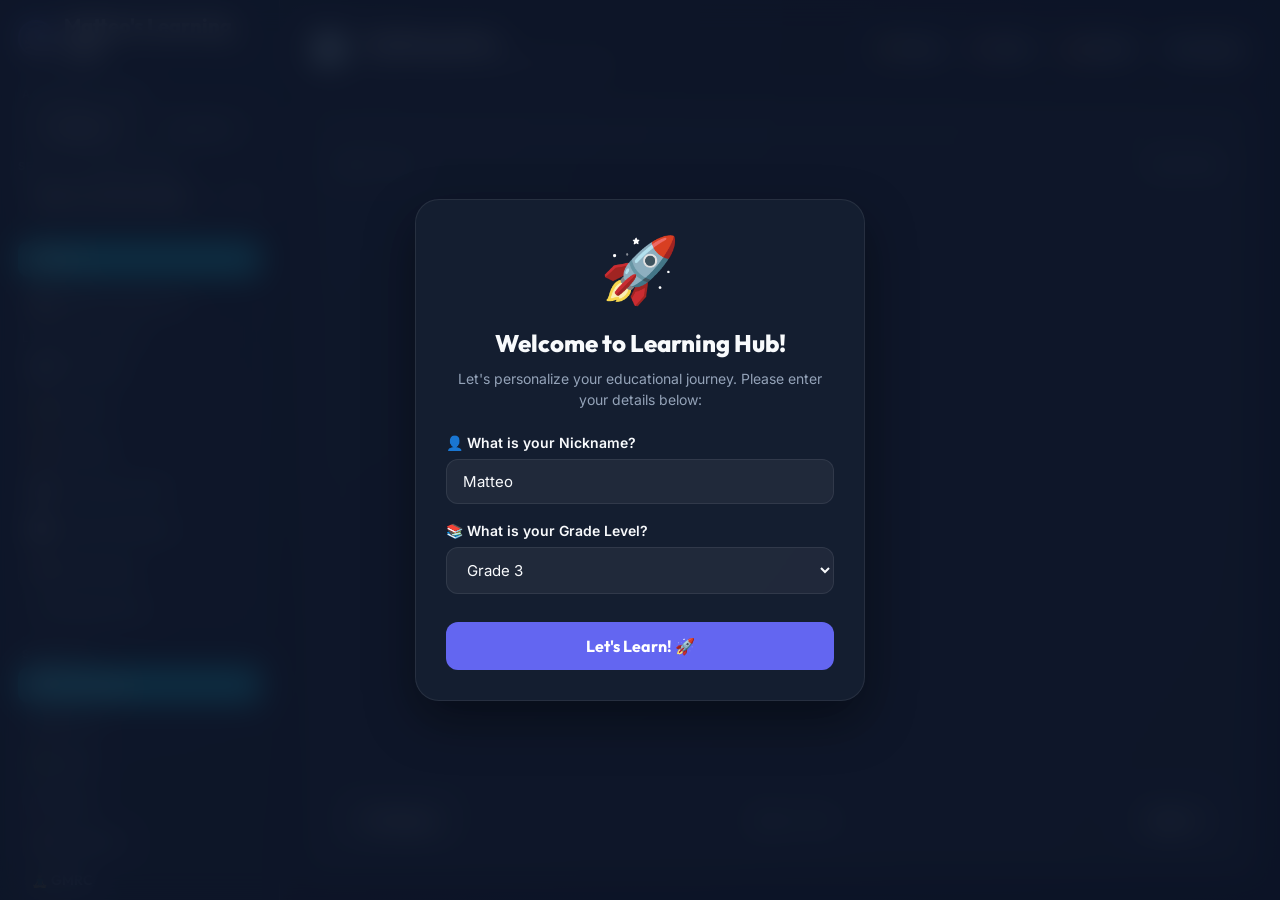
==== index.html @ f7c37e7d "Optimize database loader, clean workspace, implement CI/CD, and compile APK" ====
<!DOCTYPE html>
<html lang="fil">
<head>
  <meta charset="UTF-8">
  <meta name="viewport" content="width=device-width, initial-scale=1.0, maximum-scale=1.0, user-scalable=no">
  <meta name="theme-color" id="theme-meta" content="#0f172a">
  <title>Matteo's Learning Hub</title>
  
  <link rel="preconnect" href="https://fonts.googleapis.com">
  <link rel="preconnect" href="https://fonts.gstatic.com" crossorigin>
  <link href="https://fonts.googleapis.com/css2?family=Inter:wght@300;400;500;600;700&family=Outfit:wght@400;500;600;700;800&display=swap" rel="stylesheet">
  
  <link rel="stylesheet" href="index.css">
</head>
<body>

  <!-- Fullscreen Confetti Canvas -->
  <canvas id="confetti-canvas"></canvas>

  <!-- Sidebar Navigation Panel -->
  <nav class="sidebar" id="sidebar-nav">
    <div class="brand-title" id="brand-title" style="display: flex; align-items: center; gap: 10px; margin-bottom: 15px; cursor: pointer;" onclick="setMode('home')">
      <img id="brand-profile-pic" src="icon.png" style="width: 36px; height: 36px; border-radius: 50%; object-fit: cover; flex-shrink: 0; border: 2px solid var(--accent);">
      <span id="brand-title-text">Matteo's Learning Hub</span>
    </div>
    
    <!-- Academic Level Selector -->
    <div class="level-selector-wrapper">
      <div class="nav-section-title">Academic Level</div>
      <div class="level-selector">
        <button class="level-btn active" id="level-core" onclick="setLevel('core')">Grade 3</button>
        <button class="level-btn" id="level-advanced" onclick="setLevel('advanced')">Advanced</button>
      </div>
    </div>
    
    <!-- Week Selector Dropdown -->
    <div class="week-selector-wrapper">
      <label for="week-select">Select Academic Week:</label>
      <select id="week-select" onchange="changeWeek(this.value)">
        <!-- Generate 40 weeks dynamically in JS. Active weeks will be selectable, others shown as locked. -->
      </select>
    </div>

    <!-- Home Button -->
    <div class="home-btn-wrapper" style="margin: 14px 0 0 0;">
      <button class="mode-tab-btn active" id="tab-home" onclick="setMode('home')">🏠 Home</button>
    </div>

    <!-- Competencies Requirements Button -->
    <div class="competencies-btn-wrapper" style="margin: 8px 0 0 0;">
      <button class="mode-tab-btn" id="tab-competencies" onclick="setMode('competencies')">📋 DepEd Competencies</button>
    </div>

    <!-- Active Mode Selector -->
    <div class="nav-section-title">Learning Modes</div>
    <div class="mode-tabs">
      <button class="mode-tab-btn" id="tab-study" onclick="setMode('study')">📖 Study Guide</button>
      <button class="mode-tab-btn" id="tab-quiz" onclick="setMode('quiz')">✍️ Take Quiz</button>
      <button class="mode-tab-btn" id="tab-challenge" onclick="setMode('challenge')">🔥 Challenge</button>
      <button class="mode-tab-btn" id="tab-performance" onclick="setMode('performance')">📋 Performance Task</button>
      <button class="mode-tab-btn" id="tab-worksheet" onclick="setMode('worksheet')">📝 Practice Worksheet</button>
      <button class="mode-tab-btn" id="tab-reading" onclick="setMode('reading')">📚 Daily Reading</button>
      <button class="mode-tab-btn" id="tab-games" onclick="setMode('games')">🎮 Gaming Center</button>
    </div>

    <div class="nav-section-title">Subjects</div>
    <div class="subject-buttons-list">
      <button class="nav-btn active" id="btn-math" onclick="setSubject('math')">🔢 Mathematics</button>
      <button class="nav-btn" id="btn-science" onclick="setSubject('science')">🔬 Science</button>
      <button class="nav-btn" id="btn-english" onclick="setSubject('english')">🙋‍♂️ English</button>
      <button class="nav-btn" id="btn-filipino" onclick="setSubject('filipino')">🇵🇭 Filipino</button>
      <button class="nav-btn" id="btn-makabansa" onclick="setSubject('makabansa')">🏘️ Makabansa</button>
      <button class="nav-btn" id="btn-gmrc" onclick="setSubject('gmrc')">🧘‍♂️ GMRC</button>
    </div>

    <!-- Reports & Diagnostics -->
    <div class="nav-section-title">Reports</div>
    <div class="reports-buttons-list" style="margin-bottom: 20px; display: flex; flex-direction: column; gap: 4px;">
      <button class="nav-btn" id="btn-dashboard" onclick="showProgressDashboard()">📊 Progress Dashboard</button>
      <button class="nav-btn" id="btn-parents-dashboard" onclick="tryOpenParentDashboard()">👨‍👩‍👦 Parent's Dashboard</button>
    </div>
  </nav>

  <!-- Sidebar Backdrop Overlay -->
  <div class="sidebar-overlay" id="sidebar-overlay" onclick="closeSidebar()"></div>

  <!-- Main Viewport Pane -->
  <main class="content">
    
    <!-- Top toolbar header -->
    <header class="top-controls">
      <div class="subject-header">
        <button class="menu-toggle-btn" id="menu-toggle" onclick="toggleSidebar()" aria-label="Toggle Menu">☰</button>
        <div class="subject-icon" id="header-icon">🔢</div>
        <div class="subject-title-wrapper">
          <h1 id="header-title">Mathematics</h1>
          <p id="header-subtitle">Week 1: Numbers up to 1,000 & Place Value</p>
        </div>
      </div>
      
      <div class="action-toggles">
        <button class="header-action-btn" id="header-trans-btn" onclick="toggleTranslationHeader()" style="display: none;" aria-label="Toggle Translation">🗣️ Translation</button>
        <button class="header-action-btn" id="header-theme-btn" onclick="toggleTheme()" aria-label="Toggle Theme">🌙 Theme</button>
        <button class="header-action-btn" id="header-music-btn" onclick="toggleMusicHeader()" aria-label="Toggle Music">🔊 Music</button>
        <button class="header-action-btn" id="header-update-btn" onclick="checkWeeklyUpdates()" aria-label="Update Weekly Topics">📥 Update</button>
        <button class="settings-toggle-btn" id="settings-btn" onclick="openSettings()" aria-label="Open Settings">⚙️ Settings</button>
      </div>
    </header>
    
    <!-- Dynamic Component Views Container -->
    <div class="viewer-card" id="viewer-card">
      
      <!-- Progress Bar (Used by both Study and Quiz) -->
      <div class="progress-container">
        <div class="progress-bar" id="progress-bar"></div>
      </div>
      
      <!-- Slide Metainfo (e.g. Slide 1 of 25) -->
      <div class="view-meta" id="view-meta">
        <span id="slide-num-label">Slide 1 of 25</span>
        <span id="slide-mode-label">Study Mode</span>
      </div>

      <!-- Injected view content -->
      <div class="viewport-body" id="viewport-body">
        <!-- Dynamic content is rendered here -->
      </div>
      
      <!-- Slide controls footer (Study Mode only) -->
      <div class="viewport-footer" id="viewport-footer">
        <button class="slide-btn" id="prev-btn" onclick="prevSlide()">← Previous</button>
        <span class="slide-indicator" id="slide-indicator">Slide 1 of 25</span>
        <button class="slide-btn" id="next-btn" onclick="nextSlide()">Next →</button>
      </div>
      
    </div>
  </main>

  <!-- Settings Drawer Panel -->
  <div class="settings-overlay" id="settings-overlay" onclick="closeSettings()"></div>
  <aside class="settings-drawer" id="settings-drawer">
    <div class="settings-header">
      <h2>⚙️ Settings</h2>
      <button class="settings-close-btn" onclick="closeSettings()">&times;</button>
    </div>
    <div class="settings-body">
      <!-- Learner Profile Section -->
      <div class="settings-section">
        <h3 style="display: flex; align-items: center; gap: 8px;">
          <img id="settings-profile-pic" src="icon.png" style="width: 24px; height: 24px; border-radius: 50%; object-fit: cover; border: 1.5px solid var(--accent); flex-shrink: 0;">
          Learner Profile
        </h3>
        <div class="settings-row">
          <label for="settings-nickname">Nickname:</label>
          <input type="text" id="settings-nickname" placeholder="Enter nickname" onchange="updateProfileName(this.value)">
        </div>
        <div class="settings-row">
          <label for="settings-grade">Grade Level:</label>
          <select id="settings-grade" onchange="updateProfileGrade(this.value)">
            <option value="g1">Grade 1</option>
            <option value="g2">Grade 2</option>
            <option value="g3">Grade 3</option>
          </select>
        </div>
        <div class="settings-row" style="flex-direction: column; align-items: stretch; gap: 8px; margin-top: 10px; border-top: 1px dashed var(--border-card); padding-top: 10px;">
          <span style="font-weight: 500;">👤 Learner Avatar (Optional):</span>
          <div style="display: flex; gap: 8px;">
            <label class="upload-btn-label" for="profile-pic-upload" style="flex: 1; margin: 0; padding: 10px 14px; text-align: center; font-size: 13px; font-weight: 600;">
              📸 Choose Image
            </label>
            <button class="settings-btn-primary" onclick="removeProfilePic()" style="width: auto; padding: 10px 14px; margin-top: 0; white-space: nowrap; font-size: 13px; background: var(--incorrect);">
              Remove
            </button>
          </div>
          <input type="file" id="profile-pic-upload" accept="image/*" style="display: none;" onchange="handleProfilePicUpload(this.files)">
        </div>
      </div>

      <!-- Theme & Audio Section -->
      <div class="settings-section">
        <h3>🎨 Theme & Audio</h3>
        <div class="settings-row">
          <span>🌓 Light Mode:</span>
          <label class="toggle-container">
            <input type="checkbox" id="settings-theme-toggle" onchange="toggleTheme()">
            <div class="toggle-slider"></div>
          </label>
        </div>
        <div class="settings-row">
          <span>🎵 Background Music:</span>
          <label class="toggle-container">
            <input type="checkbox" id="settings-music-toggle" onchange="toggleMusic(this.checked)">
            <div class="toggle-slider"></div>
          </label>
        </div>
        <div class="settings-row">
          <span>🔊 Sound Effects (SFX):</span>
          <label class="toggle-container">
            <input type="checkbox" id="settings-sfx-toggle" onchange="toggleSFXSettings(this.checked)">
            <div class="toggle-slider"></div>
          </label>
        </div>
        <div class="settings-row" style="flex-direction: column; align-items: stretch; gap: 8px; margin-top: 10px; border-top: 1px dashed var(--border-card); padding-top: 10px;">
          <span style="font-weight: 500;">🎵 Custom Background Music:</span>
          <div style="display: flex; gap: 8px;">
            <label class="upload-btn-label" for="music-upload" style="flex: 1; margin: 0;">
              📁 Choose Audio File
            </label>
            <button class="settings-btn-primary" onclick="resetDefaultMusic()" style="width: auto; padding: 10px 14px; margin-top: 0; white-space: nowrap; font-size: 13px;">
              Reset
            </button>
          </div>
          <input type="file" id="music-upload" accept="audio/*" style="display: none;" onchange="handleMusicUpload(this.files)">
          <div id="custom-music-status" style="font-size: 11px; color: var(--text-muted); text-align: center; margin-top: -4px;">
            Default background music active
          </div>
        </div>
      </div>

      <!-- Subject Tools Section -->
      <div class="settings-section" id="settings-subject-tools-section" style="display:none;">
        <h3>📖 Subject Tools</h3>
        <div class="settings-row" id="settings-trans-row" style="display:none;">
          <span>🇬🇧 Translation:</span>
          <label class="toggle-container">
            <input type="checkbox" id="settings-translation-toggle" onchange="toggleTranslation(this.checked)">
            <div class="toggle-slider"></div>
          </label>
        </div>
      </div>

      <!-- Accessibility Section -->
      <div class="settings-section">
        <h3>🔍 Accessibility</h3>
        <div class="settings-row" style="flex-direction: column; align-items: stretch; gap: 8px;">
          <div style="display: flex; justify-content: space-between; align-items: center;">
            <span>🔤 Global Font Size:</span>
            <span id="settings-font-scale-label" style="font-weight: bold; color: var(--accent);">100%</span>
          </div>
          <div style="display: flex; gap: 8px; align-items: center; width: 100%;">
            <button class="settings-btn-primary" onclick="adjustFontScale(-10)" style="flex: 1; margin: 0; padding: 10px; font-weight: bold; font-size: 16px;">A-</button>
            <button class="settings-btn-primary" onclick="resetFontScale()" style="flex: 1.5; margin: 0; padding: 10px; font-size: 13px;">Default (100%)</button>
            <button class="settings-btn-primary" onclick="adjustFontScale(10)" style="flex: 1; margin: 0; padding: 10px; font-weight: bold; font-size: 16px;">A+</button>
          </div>
        </div>
      </div>

      <!-- Weekly Schedule Section -->
      <div class="settings-section" id="settings-schedule-section">
        <h3>📅 Weekly Class Schedule</h3>
        <p style="font-size:12px; color:var(--text-muted); margin-bottom:12px;">
          Tick which subjects you have each day. Used to arrange your daily study recommendations.
        </p>
        <div id="schedule-grid-container"></div>
        <div style="display:flex; gap:8px; margin-top:12px;">
          <button class="settings-btn-primary" onclick="resetScheduleToDefault()" style="flex:1; margin-top:0;">
            🔄 Reset to Default
          </button>
        </div>
      </div>

      <!-- Parent Security Section -->
      <div class="settings-section">
        <h3>🔒 Parent Security for PIN for Parent's Dashboard</h3>
        <div class="settings-row" style="flex-direction: column; align-items: stretch; gap: 8px;">
          <label style="font-weight: 500;">Change Parent PIN:</label>
          <input type="password" id="settings-current-pin" placeholder="Current 4-digit PIN" maxlength="4" pattern="[0-9]*" inputmode="numeric"
            style="padding: 10px; border-radius: 8px; border: 1px solid var(--border-color); background: var(--bg-card); color: var(--text-main); font-size: 14px; text-align: center; font-weight: bold; letter-spacing: 5px; margin-bottom: 4px;">
          <div style="display: flex; gap: 8px;">
            <input type="password" id="settings-parent-pin" placeholder="New 4-digit PIN" maxlength="4" pattern="[0-9]*" inputmode="numeric"
              style="flex: 1; padding: 10px; border-radius: 8px; border: 1px solid var(--border-color); background: var(--bg-card); color: var(--text-main); font-size: 14px; text-align: center; font-weight: bold; letter-spacing: 5px;">
            <button class="settings-btn-primary" onclick="changeParentPIN()" style="width: auto; padding: 10px 14px; margin-top: 0; white-space: nowrap; font-size: 13px;">
              Save PIN
            </button>
          </div>
        </div>
      </div>

      <!-- Account Section -->
      <div class="settings-section">
        <h3>👤 Account</h3>
        <div class="settings-row" style="flex-direction: column; align-items: stretch; gap: 8px;">
          <div style="font-size: 14px; margin-bottom: 4px; display: flex; justify-content: space-between; align-items: center;">
            <span>Active Account:</span>
            <strong id="settings-active-account" style="color: var(--accent);">Guest Mode</strong>
          </div>
          <button class="settings-btn-danger" id="settings-logout-btn" onclick="logoutAccount()" style="margin-top: 4px; width: 100%; display: none;">
            🚪 Sign Out
          </button>
        </div>
      </div>

      <!-- Updates & Maintenance Section -->
      <div class="settings-section">
        <h3>🔄 Maintenance</h3>
        <button class="settings-btn-primary" id="update-topics-btn" onclick="checkWeeklyUpdates()">
          📥 Update Weekly Topics
        </button>
        <button class="settings-btn-feedback" onclick="openFeedbackForm()">
          💡 Send Feedback & Suggestions
          <span style="display: block; font-size: 10px; font-weight: 400; opacity: 0.85; margin-top: 3px;">
            (Opens to Google Forms in your web browser.)
          </span>
        </button>
        <button class="settings-btn-danger" onclick="confirmClearAllProgress()" style="margin-top: 12px; width: 100%;">
          🗑️ Clear All Student Progress
        </button>
      </div>

      <!-- About Section -->
      <div class="settings-section">
        <button class="settings-btn-about" onclick="showAbout()">
          About
        </button>
      </div>
    </div>
  </aside>

  <!-- Onboarding Overlay Modal -->
  <div class="onboarding-overlay" id="onboarding-overlay" style="display: none;">
    <div class="onboarding-card">
      <div class="onboarding-logo">🚀</div>
      <h2>Welcome to Learning Hub!</h2>
      <p>Let's personalize your educational journey. Please enter your details below:</p>
      <div class="onboarding-form">
        <div class="form-group">
          <label for="onboarding-nickname">👤 What is your Nickname?</label>
          <input type="text" id="onboarding-nickname" value="Matteo" placeholder="e.g., Matteo" required>
        </div>
        <div class="form-group">
          <label for="onboarding-grade">📚 What is your Grade Level?</label>
          <select id="onboarding-grade">
            <option value="g1">Grade 1</option>
            <option value="g2">Grade 2</option>
            <option value="g3" selected>Grade 3</option>
          </select>
        </div>
        <button class="onboarding-submit-btn" onclick="submitOnboarding()">Let's Learn! 🚀</button>
      </div>
    </div>
  </div>

  <!-- Parents PIN Modal -->
  <div class="pin-modal-overlay" id="parents-pin-modal" style="display: none;">
    <div class="pin-card">
      <div class="pin-header">
        <div class="pin-logo">🔒</div>
        <h2>Parent's Access</h2>
        <p>Please enter your 4-digit PIN to unlock the Parent's Dashboard.</p>
      </div>
      
      <!-- Dots Indicator -->
      <div class="pin-dots-container">
        <div class="pin-dot"></div>
        <div class="pin-dot"></div>
        <div class="pin-dot"></div>
        <div class="pin-dot"></div>
      </div>
      
      <!-- Keypad -->
      <div class="pin-keypad">
        <button class="pin-key" onclick="pressPinKey('1')">1</button>
        <button class="pin-key" onclick="pressPinKey('2')">2</button>
        <button class="pin-key" onclick="pressPinKey('3')">3</button>
        <button class="pin-key" onclick="pressPinKey('4')">4</button>
        <button class="pin-key" onclick="pressPinKey('5')">5</button>
        <button class="pin-key" onclick="pressPinKey('6')">6</button>
        <button class="pin-key" onclick="pressPinKey('7')">7</button>
        <button class="pin-key" onclick="pressPinKey('8')">8</button>
        <button class="pin-key" onclick="pressPinKey('9')">9</button>
        <button class="pin-key pin-key-action" onclick="clearPin()">Clear</button>
        <button class="pin-key" onclick="pressPinKey('0')">0</button>
        <button class="pin-key pin-key-action" onclick="closePinModal()">Cancel</button>
      </div>
      
      <div class="pin-footer" style="margin-top: 15px; text-align: center;">
        <a href="#" class="forgot-pin-link" onclick="handleForgotPin(event)">Forgot PIN?</a>
      </div>
    </div>
  </div>

  <!-- Competencies Modal Overlay -->
  <div class="pin-modal-overlay" id="competencies-modal" style="display: none;" onclick="if(event.target===this) closeCompetenciesModal()">
    <div class="pin-card" style="max-width: 550px; width: 95%; max-height: 85vh; overflow-y: auto; text-align: left; display: flex; flex-direction: column; padding: 24px; box-shadow: 0 10px 30px rgba(0,0,0,0.3); border-radius: 20px;">
      <div style="display: flex; justify-content: space-between; align-items: center; border-bottom: 1px dashed var(--border-color); padding-bottom: 12px; margin-bottom: 16px;">
        <h2 id="competencies-modal-title" style="font-size: 18px; color: var(--text-main); font-weight: 700; margin: 0; font-family: 'Outfit', sans-serif;">🔬 Science Competencies</h2>
        <div style="display: flex; align-items: center; gap: 12px;">
          <div class="competencies-font-controls" style="display: flex; gap: 4px; align-items: center;">
            <span style="font-size: 11px; color: var(--text-muted); font-weight: 600; margin-right: 4px;">Font Size</span>
            <button onclick="adjustCompetenciesFontSize(1)" style="font-size: 11px; padding: 4px 8px; border-radius: 6px; border: 1.5px solid var(--border-color); background: transparent; color: var(--text-main); cursor: pointer; font-weight: 600; line-height: 1.2;">A+</button>
            <button onclick="adjustCompetenciesFontSize(-1)" style="font-size: 11px; padding: 4px 8px; border-radius: 6px; border: 1.5px solid var(--border-color); background: transparent; color: var(--text-main); cursor: pointer; font-weight: 600; line-height: 1.2;">A-</button>
            <button onclick="adjustCompetenciesFontSize(0)" style="font-size: 10px; padding: 4px 6px; border-radius: 6px; border: 1.5px solid var(--border-color); background: transparent; color: var(--text-muted); cursor: pointer; line-height: 1.2;">Reset</button>
          </div>
          <button onclick="closeCompetenciesModal()" style="background: none; border: none; font-size: 24px; color: var(--text-muted); cursor: pointer; padding: 0; line-height: 1;">&times;</button>
        </div>
      </div>
      <div id="competencies-modal-body" style="display: flex; flex-direction: column; gap: 16px; font-family: 'Outfit', sans-serif; overflow-y: auto; flex: 1;">
        <!-- Competency lists divided by quarters will be rendered here -->
      </div>
    </div>
  </div>

  <!-- About Modal Overlay -->
  <div class="pin-modal-overlay" id="about-modal" style="display: none;" onclick="if(event.target===this) closeAboutModal()">
    <div class="pin-card" style="max-width: 550px; width: 95%; max-height: 85vh; overflow-y: auto; text-align: left; display: flex; flex-direction: column; padding: 24px; box-shadow: 0 10px 30px rgba(0,0,0,0.3); border-radius: 20px;">
      <div style="display: flex; justify-content: space-between; align-items: center; border-bottom: 1px dashed var(--border-color); padding-bottom: 12px; margin-bottom: 16px;">
        <h2 style="font-size: 20px; color: var(--text-main); font-weight: 700; margin: 0; font-family: 'Outfit', sans-serif;">ℹ️ About the App</h2>
        <button onclick="closeAboutModal()" style="background: none; border: none; font-size: 24px; color: var(--text-muted); cursor: pointer; padding: 0; line-height: 1;">&times;</button>
      </div>
      <div id="about-modal-body" style="font-family: 'Outfit', sans-serif; overflow-y: auto; flex: 1; font-size: 13px; line-height: 1.6; color: var(--text-main); display: flex; flex-direction: column; gap: 16px;">
        <!-- About sections will be rendered here dynamically -->
      </div>
    </div>
  </div>

  <!-- Hub Shop Modal Overlay -->
  <div class="pin-modal-overlay" id="hub-shop-modal" style="display: none;" onclick="if(event.target===this) closeHubShopModal()">
    <div class="pin-card" style="max-width: 500px; width: 95%; max-height: 80vh; overflow-y: auto; text-align: left; display: flex; flex-direction: column; padding: 24px; border-radius: 20px;">
      <div style="display: flex; justify-content: space-between; align-items: center; border-bottom: 1px dashed var(--border-color); padding-bottom: 12px; margin-bottom: 16px;">
        <h2 style="font-size: 20px; color: var(--text-main); font-weight: 700; margin: 0; font-family: 'Outfit', sans-serif;">🛒 Matteo's Shop</h2>
        <button onclick="closeHubShopModal()" style="background: none; border: none; font-size: 24px; color: var(--text-muted); cursor: pointer; padding: 0; line-height: 1;">&times;</button>
      </div>
      <div style="margin-bottom: 16px; display: flex; justify-content: space-between; align-items: center;">
        <span style="font-size: 13px; color: var(--text-muted);">Spend your coins on outfits and themes!</span>
        <span class="wallet-pill" id="shop-wallet-coins" style="font-size: 14px; font-weight: 700; color: var(--accent);">🪙 0 Coins</span>
      </div>
      <div id="hub-shop-items-list" style="display: flex; flex-direction: column; gap: 12px; overflow-y: auto; flex: 1;">
        <!-- Shop items rendered dynamically -->
      </div>
    </div>
  </div>

  <!-- Mascot Wardrobe Modal Overlay -->
  <div class="pin-modal-overlay" id="mascot-wardrobe-modal" style="display: none;" onclick="if(event.target===this) closeMascotWardrobe()">
    <div class="pin-card" style="max-width: 500px; width: 95%; max-height: 80vh; overflow-y: auto; text-align: left; display: flex; flex-direction: column; padding: 24px; border-radius: 20px;">
      <div style="display: flex; justify-content: space-between; align-items: center; border-bottom: 1px dashed var(--border-color); padding-bottom: 12px; margin-bottom: 16px;">
        <h2 style="font-size: 20px; color: var(--text-main); font-weight: 700; margin: 0; font-family: 'Outfit', sans-serif;">👕 Matteo's Wardrobe</h2>
        <button onclick="closeMascotWardrobe()" style="background: none; border: none; font-size: 24px; color: var(--text-muted); cursor: pointer; padding: 0; line-height: 1;">&times;</button>
      </div>
      <div id="mascot-wardrobe-list" style="display: grid; grid-template-columns: repeat(3, 1fr); gap: 12px; overflow-y: auto; flex: 1;">
        <!-- Wardrobe items rendered dynamically -->
      </div>
    </div>
  </div>

  <!-- Game Play Modal Overlay -->
  <div class="pin-modal-overlay" id="game-play-modal" style="display: none;">
    <div class="pin-card" style="max-width: 600px; width: 95%; height: 90vh; overflow: hidden; display: flex; flex-direction: column; padding: 20px; border-radius: 20px; border: 2px solid var(--accent);">
      <div style="display: flex; justify-content: space-between; align-items: center; border-bottom: 1px dashed var(--border-color); padding-bottom: 12px; margin-bottom: 16px;">
        <h2 id="game-title-header" style="font-size: 20px; color: var(--text-main); font-weight: 700; margin: 0; font-family: 'Outfit', sans-serif;">🎮 Game</h2>
        <button onclick="exitActiveGame()" style="background: none; border: none; font-size: 24px; color: var(--text-muted); cursor: pointer; padding: 0; line-height: 1;">&times;</button>
      </div>
      <div id="game-canvas-area" style="flex: 1; display: flex; flex-direction: column; overflow-y: auto; align-items: center; justify-content: center; width: 100%;">
        <!-- Active game view rendered dynamically -->
      </div>
    </div>
  </div>

  <!-- Mascot Interactive Modal Overlay -->
  <div class="pin-modal-overlay" id="mascot-interactive-modal" style="display: none;" onclick="if(event.target===this) closeMascotInteractiveModal()">
    <div class="pin-card" style="max-width: 420px; width: 95%; text-align: center; display: flex; flex-direction: column; align-items: center; padding: 24px; border-radius: 20px; box-shadow: 0 10px 30px rgba(0,0,0,0.3);">
      <div style="width: 100%; display: flex; justify-content: flex-end; margin-bottom: -10px; margin-top: -10px;">
        <button onclick="closeMascotInteractiveModal()" style="background: none; border: none; font-size: 24px; color: var(--text-muted); cursor: pointer; padding: 0; line-height: 1;">&times;</button>
      </div>
      <div class="mascot-modal-avatar-box" style="margin-bottom: 15px; background: rgba(59, 130, 246, 0.08); border-radius: 50%; width: 110px; height: 110px; display: flex; align-items: center; justify-content: center; border: 2.5px dashed var(--accent); margin-top: 10px;">
        <img id="dashboard-mascot-modal-img" src="" class="tobi-games-img bouncing" style="width: 80px; height: 80px; object-fit: contain;">
      </div>
      <div class="mascot-speech-bubble" id="dashboard-mascot-modal-speech" style="width: 100%; margin-bottom: 20px; font-weight: 500; line-height: 1.5; font-size: 14px; font-family: 'Outfit', sans-serif;">
        <!-- Filled dynamically -->
      </div>
      
      <div style="font-size: 11px; font-weight: 700; color: var(--text-muted); margin-bottom: 12px; text-transform: uppercase; letter-spacing: 1px; font-family: 'Outfit', sans-serif;">Quick Actions</div>
      <div class="mascot-actions-grid" style="display: grid; grid-template-columns: 1fr; gap: 10px; width: 100%;">
        <button class="settings-btn-primary" onclick="launchDashboardTask('math','study')" style="margin: 0; display: flex; align-items: center; justify-content: center; gap: 8px;">🔢 Start Math Study</button>
        <button class="settings-btn-primary" onclick="launchDashboardTask('science','quiz')" style="margin: 0; display: flex; align-items: center; justify-content: center; gap: 8px;">🔬 Take Science Quiz</button>
        <button class="settings-btn-primary" onclick="launchDashboardTask('games','')" style="margin: 0; display: flex; align-items: center; justify-content: center; gap: 8px; background: var(--secondary, #3b82f6);">🎮 Go to Games Center</button>
        <button class="settings-btn-primary" onclick="launchDashboardTask('progress','')" style="margin: 0; display: flex; align-items: center; justify-content: center; gap: 8px; background: #8b5cf6;">📊 View Progress Dashboard</button>
      </div>
    </div>
  </div>

  <!-- Load Core Script Logic -->
  <script src="app.js"></script>
</body>
</html>
---- index.css ----
:root {
  --bg-gradient: radial-gradient(circle at top left, #0f172a, #020617);
  --bg-card: rgba(30, 41, 59, 0.45);
  --border-card: rgba(255, 255, 255, 0.08);
  --border-color: var(--border-card);
  --text-main: #f8fafc;
  --text-muted: #94a3b8;
  --text-translation: #38bdf8;
  --sidebar-bg: rgba(15, 23, 42, 0.85);
  
  --correct: #10b981;
  --incorrect: #ef4444;
  --accent: #6366f1;
  --accent-hover: #4f46e5;
  
  --sub-math: #06b6d4;      
  --sub-science: #10b981;   
  --sub-english: #a855f7;   
  --sub-filipino: #f43f5e;  
  --sub-makabansa: #3b82f6; 
  --sub-gmrc: #eab308;      
  
  --active-subject-color: var(--sub-math);
  --card-radius: 20px;
}

body.light-mode {
  --bg-gradient: radial-gradient(circle at top left, #f8fafc, #e2e8f0);
  --bg-card: rgba(255, 255, 255, 0.85);
  --border-card: rgba(0, 0, 0, 0.08);
  --border-color: var(--border-card);
  --text-main: #0f172a;
  --text-muted: #64748b;
  --text-translation: #0284c7;
  --sidebar-bg: rgba(255, 255, 255, 0.95);
}

* {
  box-sizing: border-box;
  margin: 0;
  padding: 0;
  -webkit-tap-highlight-color: transparent;
}

body {
  font-family: 'Inter', sans-serif;
  background: var(--bg-gradient);
  color: var(--text-main);
  min-height: 100vh;
  display: flex;
  overflow-x: hidden;
  transition: background 0.4s, color 0.4s;
}

/* Sidebar Navigation */
nav.sidebar {
  width: 280px;
  background: var(--sidebar-bg);
  border-right: 1px solid var(--border-card);
  backdrop-filter: blur(20px);
  display: flex;
  flex-direction: column;
  height: 100vh;
  position: sticky;
  top: 0;
  flex-shrink: 0;
  z-index: 100;
  padding: 14px 18px;
  overflow-y: auto;
}

.sidebar > * {
  flex-shrink: 0;
}

.brand-title {
  font-family: 'Outfit', sans-serif;
  font-size: 20px;
  font-weight: 800;
  margin-bottom: 10px;
  line-height: 1.2;
}

.brand-subtitle {
  font-size: 11px;
  text-transform: uppercase;
  letter-spacing: 1.5px;
  color: var(--text-muted);
  display: block;
  margin-top: 4px;
}

.level-selector-wrapper {
  margin-bottom: 10px;
  display: flex;
  flex-direction: column;
}

.level-selector {
  display: grid;
  grid-template-columns: 1fr 1fr;
  gap: 6px;
  background: rgba(255, 255, 255, 0.03);
  border: 1px solid var(--border-card);
  padding: 4px;
  border-radius: 12px;
}

body.light-mode .level-selector {
  background: rgba(0, 0, 0, 0.02);
}

.level-btn {
  padding: 8px;
  font-family: 'Outfit', sans-serif;
  font-size: 13px;
  font-weight: 600;
  border: none;
  background: transparent;
  color: var(--text-muted);
  border-radius: 8px;
  cursor: pointer;
  text-align: center;
  transition: all 0.2s ease;
  outline: none;
}

.level-btn.active {
  background: rgba(255, 255, 255, 0.08);
  color: var(--text-main);
  box-shadow: 0 2px 8px rgba(0, 0, 0, 0.1);
}

body.light-mode .level-btn.active {
  background: rgba(0, 0, 0, 0.05);
}

/* Advanced Level Premium Amber-Gold Theme */
body.advanced-level {
  --accent: #d97706;
  --accent-hover: #b45309;
}

body.advanced-level .viewer-card {
  box-shadow: 0 8px 32px rgba(217, 119, 6, 0.12);
  border-color: rgba(217, 119, 6, 0.2);
}

.week-selector-wrapper {
  margin-bottom: 10px;
  display: flex;
  flex-direction: column;
  gap: 6px;
}

.week-selector-wrapper label {
  font-size: 11px;
  text-transform: uppercase;
  letter-spacing: 1px;
  font-weight: 700;
  color: var(--text-muted);
}

.week-selector-wrapper select {
  width: 100%;
  padding: 8px 12px;
  border-radius: 10px;
  border: 1px solid var(--border-card);
  background: rgba(255, 255, 255, 0.03);
  color: var(--text-main);
  font-family: 'Outfit', sans-serif;
  font-size: 14px;
  font-weight: 600;
  outline: none;
  cursor: pointer;
}

body.light-mode .week-selector-wrapper select {
  background: rgba(0, 0, 0, 0.02);
  color: var(--text-main);
}

.upload-btn-label {
  display: block;
  width: 100%;
  padding: 10px 14px;
  border-radius: 10px;
  border: 1px dashed var(--border-card);
  background: rgba(255, 255, 255, 0.02);
  color: var(--text-muted);
  font-family: 'Outfit', sans-serif;
  font-size: 13px;
  font-weight: 600;
  text-align: center;
  cursor: pointer;
  transition: all 0.3s;
}

body.light-mode .upload-btn-label {
  background: rgba(0, 0, 0, 0.01);
}

.upload-btn-label:hover {
  background: rgba(255, 255, 255, 0.05);
  color: var(--text-main);
  border-color: var(--active-subject-color);
  transform: translateY(-1px);
}

body.light-mode .upload-btn-label:hover {
  background: rgba(0, 0, 0, 0.03);
}

.nav-section-title {
  font-size: 11px;
  text-transform: uppercase;
  letter-spacing: 2px;
  color: var(--text-muted);
  margin: 10px 0 6px 4px;
  font-weight: 700;
}

/* Mode selectors */
.mode-tabs {
  display: flex;
  flex-direction: column;
  gap: 4px;
  margin-bottom: 10px;
}

.mode-tab-btn {
  width: 100%;
  background: transparent;
  border: 1px solid var(--border-card);
  color: var(--text-muted);
  padding: 8px 12px;
  border-radius: 10px;
  font-family: 'Outfit', sans-serif;
  font-size: 14px;
  font-weight: 600;
  text-align: left;
  cursor: pointer;
  transition: all 0.3s;
}

.mode-tab-btn:hover {
  background: rgba(255, 255, 255, 0.03);
  color: var(--text-main);
}

.mode-tab-btn.active {
  background: var(--active-subject-color);
  color: #fff;
  border-color: transparent;
  box-shadow: 0 4px 15px rgba(0,0,0,0.1);
}

/* Subject Buttons list */
.subject-buttons-list {
  display: flex;
  flex-direction: column;
  gap: 3px;
}

.nav-btn {
  width: 100%;
  background: transparent;
  border: 1px solid transparent;
  color: var(--text-muted);
  padding: 8px 12px;
  border-radius: 10px;
  text-align: left;
  font-family: 'Outfit', sans-serif;
  font-size: 14px;
  font-weight: 600;
  cursor: pointer;
  display: flex;
  align-items: center;
  gap: 10px;
  transition: all 0.3s;
}

.nav-btn:hover {
  background: rgba(255, 255, 255, 0.03);
  color: var(--text-main);
}

.nav-btn.active {
  background: var(--active-subject-color);
  color: #fff;
  box-shadow: 0 4px 15px rgba(0, 0, 0, 0.1);
}



/* Main content area */
main.content {
  flex: 1;
  display: flex;
  flex-direction: column;
  padding: 24px;
  height: 100vh;
  overflow-y: auto;
}

.top-controls {
  display: flex;
  justify-content: space-between;
  align-items: center;
  margin-bottom: 24px;
  flex-shrink: 0;
  gap: 15px;
}

.subject-header {
  display: flex;
  align-items: center;
  gap: 12px;
}

.subject-icon {
  font-size: 28px;
  width: 50px;
  height: 50px;
  border-radius: 14px;
  background: rgba(255, 255, 255, 0.05);
  display: flex;
  align-items: center;
  justify-content: center;
  border: 1px solid var(--border-card);
}

.subject-title-wrapper h1 {
  font-family: 'Outfit', sans-serif;
  font-size: 22px;
  font-weight: 700;
}

.subject-title-wrapper p {
  font-size: 12px;
  color: var(--text-muted);
}

.action-toggles {
  display: flex;
  align-items: center;
  gap: 10px;
}

/* Custom switch toggles */
.toggle-container {
  display: flex;
  align-items: center;
  gap: 8px;
  background: var(--bg-card);
  border: 1px solid var(--border-card);
  padding: 8px 14px;
  border-radius: 50px;
  cursor: pointer;
  font-size: 13px;
  font-weight: 600;
}

.toggle-container input {
  display: none;
}

.toggle-slider {
  width: 34px;
  height: 18px;
  background: rgba(255, 255, 255, 0.1);
  border-radius: 20px;
  position: relative;
  transition: background 0.3s;
}

.toggle-slider::before {
  content: '';
  position: absolute;
  width: 14px;
  height: 14px;
  left: 2px;
  bottom: 2px;
  background: #fff;
  border-radius: 50px;
  transition: transform 0.3s;
}

.toggle-container input:checked + .toggle-slider {
  background: var(--active-subject-color);
}

.toggle-container input:checked + .toggle-slider::before {
  transform: translateX(16px);
}

.theme-toggle-btn {
  width: 38px;
  height: 38px;
  border-radius: 50px;
  background: var(--bg-card);
  border: 1px solid var(--border-card);
  color: var(--text-main);
  display: flex;
  align-items: center;
  justify-content: center;
  font-size: 16px;
  cursor: pointer;
}

/* Viewer Card */
.viewer-card {
  display: flex;
  flex-direction: column;
  flex: 1;
  background: var(--bg-card);
  border: 1px solid var(--border-card);
  border-radius: var(--card-radius);
  padding: 32px;
  box-shadow: 0 4px 20px rgba(0, 0, 0, 0.1);
  overflow-y: auto;
}

.progress-container {
  width: 100%;
  height: 6px;
  background: rgba(255, 255, 255, 0.05);
  border-radius: 10px;
  margin-bottom: 20px;
  overflow: hidden;
  flex-shrink: 0;
}

.progress-bar {
  height: 100%;
  background: var(--active-subject-color);
  width: 0%;
  transition: width 0.3s ease;
}

.view-meta {
  display: flex;
  justify-content: space-between;
  align-items: center;
  margin-bottom: 18px;
  font-size: 13px;
  font-weight: 600;
  color: var(--text-muted);
  flex-shrink: 0;
}

.viewport-body {
  flex: 1;
  display: flex;
  flex-direction: column;
  justify-content: center;
  animation: fadeIn 0.4s ease;
}

.viewport-body h2 {
  font-family: 'Outfit', sans-serif;
  font-size: 26px;
  font-weight: 700;
  color: var(--active-subject-color);
  margin-bottom: 18px;
}

.viewport-body p {
  font-size: 16px;
  line-height: 1.6;
  margin-bottom: 20px;
}

/* Examples container & boxes */
.examples-container {
  display: grid;
  grid-template-columns: 1fr;
  gap: 12px;
  margin-top: 15px;
}

.example-box {
  background: rgba(255, 255, 255, 0.03);
  border-left: 4px solid var(--active-subject-color);
  padding: 14px 18px;
  border-radius: 8px;
  font-size: 14px;
  line-height: 1.5;
}

body.light-mode .example-box {
  background: rgba(0, 0, 0, 0.02);
}

.example-title {
  font-weight: 700;
  margin-bottom: 4px;
  display: flex;
  align-items: center;
  gap: 6px;
}

/* Slide footer controls */
.viewport-footer {
  display: flex;
  justify-content: space-between;
  align-items: center;
  margin-top: 24px;
  border-top: 1px solid var(--border-card);
  padding-top: 18px;
  flex-shrink: 0;
}

.slide-btn {
  padding: 12px 24px;
  border-radius: 12px;
  border: 1px solid var(--border-card);
  background: rgba(255, 255, 255, 0.03);
  color: var(--text-main);
  font-family: 'Outfit', sans-serif;
  font-weight: 700;
  font-size: 15px;
  cursor: pointer;
  display: flex;
  align-items: center;
  gap: 8px;
  transition: all 0.3s;
}

.slide-btn:hover:not(:disabled) {
  background: var(--active-subject-color);
  color: #fff;
  border-color: transparent;
  transform: translateY(-2px);
}

.slide-btn:disabled {
  opacity: 0.3;
  cursor: not-allowed;
}

.slide-indicator {
  font-size: 14px;
  font-weight: 600;
  color: var(--text-muted);
}

/* Quiz Choices Grid */
.question-text {
  font-size: 18px;
  font-weight: 600;
  line-height: 1.5;
  margin-bottom: 24px;
}

.choices-grid {
  display: grid;
  grid-template-columns: 1fr;
  gap: 12px;
}

.choice-btn {
  width: 100%;
  background: rgba(255, 255, 255, 0.02);
  border: 1px solid var(--border-card);
  padding: 16px 20px;
  border-radius: 12px;
  color: var(--text-main);
  text-align: left;
  font-size: 15px;
  font-weight: 500;
  cursor: pointer;
  transition: all 0.2s ease;
  display: flex;
  justify-content: space-between;
  align-items: center;
}

body.light-mode .choice-btn {
  background: rgba(0, 0, 0, 0.01);
}

.choice-btn:hover:not(:disabled) {
  background: rgba(255, 255, 255, 0.06);
  border-color: var(--active-subject-color);
  transform: translateX(4px);
}

.choice-btn.correct {
  background: rgba(16, 185, 129, 0.15) !important;
  border-color: var(--correct) !important;
  color: var(--correct) !important;
  font-weight: 600;
}

.choice-btn.incorrect {
  background: rgba(239, 68, 68, 0.15) !important;
  border-color: var(--incorrect) !important;
  color: var(--incorrect) !important;
}

.choice-btn:disabled {
  cursor: not-allowed;
  opacity: 0.7;
}

/* Blanks inputs */
.blank-input-wrapper {
  margin-top: 15px;
  display: flex;
  gap: 12px;
}

.blank-input {
  flex: 1;
  padding: 14px 20px;
  border-radius: 12px;
  border: 1px solid var(--border-card);
  background: rgba(255, 255, 255, 0.03);
  color: var(--text-main);
  font-size: 16px;
  outline: none;
  transition: all 0.3s;
}

.blank-input:focus {
  border-color: var(--active-subject-color);
}

.blank-submit-btn {
  padding: 14px 24px;
  border-radius: 12px;
  border: none;
  background: var(--active-subject-color);
  color: #fff;
  font-weight: 600;
  font-size: 15px;
  cursor: pointer;
  transition: all 0.3s;
}

/* Rubrics rating sliders */
.rubrics-score-board {
  margin-top: 25px;
  border-top: 1px solid var(--border-card);
  padding-top: 20px;
}

.rubric-row {
  margin-bottom: 20px;
}

.rubric-label-container {
  display: flex;
  justify-content: space-between;
  margin-bottom: 8px;
  font-weight: 600;
  font-size: 14px;
}

.rubric-value-label {
  color: var(--active-subject-color);
}

.rubric-slider {
  width: 100%;
  height: 8px;
  border-radius: 5px;
  outline: none;
  background: rgba(255, 255, 255, 0.1);
  -webkit-appearance: none;
  cursor: pointer;
}

.rubric-slider::-webkit-slider-thumb {
  -webkit-appearance: none;
  appearance: none;
  width: 20px;
  height: 20px;
  border-radius: 50%;
  background: var(--active-subject-color);
  cursor: pointer;
  box-shadow: 0 0 10px var(--active-subject-color);
  transition: transform 0.1s;
}

.rubric-slider::-webkit-slider-thumb:active {
  transform: scale(1.3);
}

/* Summary view */
.summary-screen {
  text-align: center;
  padding: 30px 20px;
  display: flex;
  flex-direction: column;
  align-items: center;
  animation: fadeIn 0.4s ease;
}

.score-circle {
  width: 130px;
  height: 130px;
  border-radius: 50%;
  border: 6px solid var(--active-subject-color);
  display: flex;
  flex-direction: column;
  justify-content: center;
  align-items: center;
  margin-bottom: 24px;
  box-shadow: 0 0 20px var(--active-subject-color);
}

.score-num {
  font-family: 'Outfit', sans-serif;
  font-size: 40px;
  font-weight: 800;
}

.score-label {
  font-size: 12px;
  text-transform: uppercase;
  letter-spacing: 1px;
  color: var(--text-muted);
}

.restart-btn {
  padding: 14px 28px;
  border-radius: 12px;
  border: none;
  background: var(--active-subject-color);
  color: #fff;
  font-family: 'Outfit', sans-serif;
  font-weight: 700;
  font-size: 16px;
  cursor: pointer;
  transition: all 0.3s;
  margin-bottom: 30px;
}

.restart-btn:hover {
  transform: scale(1.03);
}

/* Incorrect Answers Review box */
.review-panel {
  width: 100%;
  max-width: 600px;
  text-align: left;
  border-top: 1px solid var(--border-card);
  padding-top: 24px;
}

.review-panel h3 {
  font-family: 'Outfit', sans-serif;
  font-size: 20px;
  margin-bottom: 15px;
  color: var(--incorrect);
}

.review-item {
  background: rgba(239, 68, 68, 0.05);
  border-left: 4px solid var(--incorrect);
  padding: 14px;
  border-radius: 8px;
  margin-bottom: 12px;
  font-size: 14px;
  line-height: 1.5;
}

.review-item.correct-summary {
  background: rgba(16, 185, 129, 0.05);
  border-left: 4px solid var(--correct);
  color: var(--correct);
  font-weight: 600;
  text-align: center;
}

.review-q {
  font-weight: 700;
  margin-bottom: 6px;
}

.review-ans-wrapper {
  display: flex;
  gap: 12px;
  font-size: 13px;
}

.review-your-ans {
  color: var(--incorrect);
}

.review-correct-ans {
  color: var(--correct);
  font-weight: 600;
}

/* Competency satisfaction checklist page */
.competency-checklist-panel {
  width: 100%;
  max-width: 650px;
  text-align: left;
  animation: fadeIn 0.4s ease;
}

.competency-item {
  display: flex;
  align-items: flex-start;
  gap: 12px;
  background: rgba(255,255,255,0.02);
  border: 1px solid var(--border-card);
  padding: 14px 18px;
  border-radius: 12px;
  margin-bottom: 10px;
  font-size: 14px;
  line-height: 1.5;
}

.competency-item input {
  width: 18px;
  height: 18px;
  margin-top: 3px;
  accent-color: var(--active-subject-color);
  cursor: pointer;
}

.competency-code {
  font-family: 'Outfit', sans-serif;
  font-weight: 700;
  font-size: 12px;
  text-transform: uppercase;
  color: var(--active-subject-color);
  display: block;
  margin-bottom: 4px;
}

/* Canvas Confetti */
#confetti-canvas {
  position: fixed;
  top: 0;
  left: 0;
  width: 100vw;
  height: 100vh;
  pointer-events: none;
  z-index: 1000;
}

/* Bilingual translations */
.fil-phrase {
  border-bottom: 1.5px dashed rgba(56, 189, 248, 0.4);
  cursor: help;
  position: relative;
}

.fil-phrase::after {
  content: attr(data-translation);
  position: absolute;
  bottom: 100%;
  left: 50%;
  transform: translateX(-50%) translateY(-6px);
  background: #0f172a;
  color: #38bdf8;
  font-size: 12px;
  font-weight: 500;
  padding: 4px 8px;
  border-radius: 6px;
  white-space: nowrap;
  pointer-events: none;
  opacity: 0;
  transition: all 0.2s ease;
  z-index: 10;
}

.fil-phrase:hover::after {
  opacity: 1;
  transform: translateX(-50%) translateY(-2px);
}

.fil-sentence::after {
  content: attr(data-translation);
  display: block;
  font-size: 13px;
  font-style: italic;
  color: var(--text-translation);
  margin-top: 6px;
  opacity: 0;
  max-height: 0;
  overflow: hidden;
  transition: all 0.3s ease;
}

body.show-translation .fil-sentence::after {
  opacity: 0.9;
  max-height: 80px;
}

@keyframes fadeIn {
  from { opacity: 0; transform: translateY(8px); }
  to { opacity: 1; transform: translateY(0); }
}

/* Sidebar toggle button (hidden on desktop/landscape) */
.menu-toggle-btn {
  display: none;
  background: var(--bg-card);
  border: 1px solid var(--border-card);
  color: var(--text-main);
  width: 44px;
  height: 44px;
  border-radius: 12px;
  font-size: 20px;
  cursor: pointer;
  align-items: center;
  justify-content: center;
  flex-shrink: 0;
  transition: all 0.3s;
}

.menu-toggle-btn:hover {
  background: rgba(255, 255, 255, 0.05);
}

.sidebar-overlay {
  display: none;
  position: fixed;
  top: 0;
  left: 0;
  width: 100vw;
  height: 100vh;
  background: rgba(0, 0, 0, 0.5);
  backdrop-filter: blur(4px);
  z-index: 99;
  opacity: 0;
  transition: opacity 0.3s ease;
  pointer-events: none;
}

.sidebar-overlay.active {
  opacity: 1;
  pointer-events: auto;
}

@media (max-width: 1024px) {
  .menu-toggle-btn {
    display: flex;
  }
  
  nav.sidebar {
    position: fixed;
    top: 0;
    left: 0;
    height: 100vh;
    width: 280px;
    transform: translateX(-100%);
    transition: transform 0.3s cubic-bezier(0.4, 0, 0.2, 1);
    z-index: 100;
    box-shadow: 10px 0 30px rgba(0, 0, 0, 0.25);
  }
  
  nav.sidebar.active {
    transform: translateX(0);
  }
  
  .sidebar-overlay {
    display: block;
  }
  
  /* Prevent scrolling content underneath when sidebar is open */
  body.sidebar-open {
    overflow: hidden;
  }
}


/* ==========================================================================
   INTERACTIVE WORKSHEET STYLES
   ========================================================================== */
.worksheet-outer-container {
  display: flex;
  flex-direction: column;
  align-items: center;
  gap: 16px;
  width: 100%;
  animation: fadeIn 0.4s ease;
}

.ws-toolbar {
  display: flex;
  flex-wrap: wrap;
  gap: 12px;
  align-items: center;
  background: var(--bg-card);
  border: 1px solid var(--border-card);
  padding: 12px 20px;
  border-radius: 12px;
  width: 100%;
  max-width: 1000px;
}

.ws-tool-group {
  display: flex;
  align-items: center;
  gap: 8px;
  border-right: 1px solid var(--border-card);
  padding-right: 12px;
}

.ws-tool-group:last-child {
  border-right: none;
}

.ws-group-label {
  font-size: 11px;
  text-transform: uppercase;
  letter-spacing: 0.5px;
  color: var(--text-muted);
  font-weight: 700;
}

.ws-color-btn {
  width: 24px;
  height: 24px;
  border-radius: 50%;
  border: 2px solid transparent;
  cursor: pointer;
  transition: transform 0.2s;
  padding: 0;
}

.ws-color-btn.active {
  border-color: var(--text-main);
  transform: scale(1.15);
}

.ws-size-btn {
  padding: 6px 12px;
  border-radius: 6px;
  border: 1px solid var(--border-card);
  background: transparent;
  color: var(--text-muted);
  font-size: 12px;
  font-weight: 600;
  cursor: pointer;
}

.ws-size-btn.active {
  background: var(--active-subject-color);
  color: #fff;
  border-color: transparent;
}

.ws-btn-action {
  padding: 6px 12px;
  border-radius: 8px;
  border: 1px solid var(--border-card);
  background: rgba(255, 255, 255, 0.03);
  color: var(--text-main);
  font-size: 13px;
  font-weight: 600;
  cursor: pointer;
  display: flex;
  align-items: center;
  gap: 6px;
  transition: all 0.2s;
}

.ws-btn-action:hover {
  background: rgba(255, 255, 255, 0.08);
}

.ws-btn-action.active-tool {
  background: #ef4444;
  color: white;
  border-color: transparent;
}

.ws-select {
  padding: 6px 12px;
  border-radius: 8px;
  border: 1px solid var(--border-card);
  background: rgba(255, 255, 255, 0.05);
  color: var(--text-main);
  font-size: 13px;
  font-weight: 600;
  outline: none;
  cursor: pointer;
  transition: all 0.2s;
}

.ws-select:hover {
  background: rgba(255, 255, 255, 0.1);
}

body.light-mode .ws-select {
  background: #fff;
  color: #1e293b;
  border-color: #cbd5e1;
}

.worksheet-viewport-wrapper {
  position: relative;
  width: 100%;
  overflow: hidden;
  display: flex;
  justify-content: center;
  align-items: flex-start;
  border-radius: 16px;
  background: transparent;
}

/* Worksheet paper base dimensions optimized for landscape (1000 x 680) */
.worksheet-viewport {
  position: relative;
  width: 1000px;
  height: 680px;
  background: #ffffff;
  color: #1e293b;
  border-radius: 16px;
  box-shadow: 0 10px 30px rgba(0, 0, 0, 0.15);
  border: 1px solid rgba(0, 0, 0, 0.08);
  overflow: hidden;
  user-select: none;
  transform-origin: top center;
}

body.light-mode .worksheet-viewport {
  box-shadow: 0 10px 30px rgba(0, 0, 0, 0.06);
}

.worksheet-paper {
  position: absolute;
  top: 0;
  left: 0;
  width: 100%;
  height: 100%;
  padding: 30px 40px;
  box-sizing: border-box;
  z-index: 1;
}

#worksheet-canvas {
  position: absolute;
  top: 0;
  left: 0;
  width: 100%;
  height: 100%;
  z-index: 10;
  cursor: crosshair;
  background: transparent;
  touch-action: auto;
}

/* Page content layouts */
.ws-page-content h3 {
  font-family: 'Outfit', sans-serif;
  font-size: 22px;
  font-weight: 800;
  margin-bottom: 8px;
  color: #1e293b;
}

.ws-instruction {
  font-size: 14px;
  color: #64748b;
  margin-bottom: 24px;
  font-style: italic;
}

.ws-item-row {
  margin-bottom: 25px;
}

.ws-q {
  font-size: 15px;
  font-weight: 600;
  color: #334155;
  margin-bottom: 8px;
}

/* Lined Handwriting Paper styling */
.writing-line {
  border-bottom: 1.5px solid rgba(59, 130, 246, 0.4);
  margin-bottom: 20px;
  height: 28px;
  position: relative;
}

.writing-line::before {
  content: '';
  position: absolute;
  left: 0;
  right: 0;
  bottom: 14px;
  border-bottom: 1px dashed rgba(244, 63, 94, 0.35); /* dashed red center guideline */
}

.writing-line.inline-line {
  vertical-align: bottom;
  margin-bottom: -2px;
  height: 22px;
}

/* Math Grid coordinate boxes */
.math-grid-box {
  background-size: 20px 20px;
  background-image: 
    linear-gradient(to right, rgba(0, 0, 0, 0.08) 1px, transparent 1px),
    linear-gradient(to bottom, rgba(0, 0, 0, 0.08) 1px, transparent 1px);
  border: 2px solid #cbd5e1;
  background-color: #f8fafc;
  border-radius: 8px;
  position: relative;
}

/* Dashed Drawing Boxes */
.drawing-box {
  border: 2.5px dashed #cbd5e1;
  background-color: #f8fafc;
  border-radius: 10px;
  display: flex;
  align-items: center;
  justify-content: center;
  color: #94a3b8;
  font-size: 13px;
  font-weight: 600;
}

/* Layout tools */
.ws-split {
  display: flex;
  gap: 24px;
  width: 100%;
}

.ws-col-half {
  flex: 1;
  display: flex;
  flex-direction: column;
}

.ws-q-list div {
  margin-bottom: 18px;
  font-weight: 500;
  color: #334155;
}

/* Structured Worksheet Tables */
.ws-table {
  width: 100%;
  border-collapse: collapse;
  margin-top: 10px;
}

.ws-table th, .ws-table td {
  border: 1.5px solid #cbd5e1;
  padding: 10px 14px;
  text-align: left;
}

.ws-table th {
  background-color: #f1f5f9;
  font-weight: 700;
  color: #334155;
  font-size: 14px;
}

.ws-table td {
  height: 48px;
  font-size: 14px;
}

.ws-pagination {
  display: flex;
  align-items: center;
  justify-content: space-between;
  width: 100%;
  max-width: 1000px;
  margin-top: 10px;
}

.ws-page-indicator {
  font-weight: 700;
  font-size: 14px;
  color: var(--text-muted);
}

/* ==========================================================================
   PROGRESS DASHBOARD STYLES
   ========================================================================== */
.dashboard-container {
  display: flex;
  flex-direction: column;
  gap: 24px;
  animation: fadeIn 0.4s ease;
  width: 100%;
}

.dashboard-section-title {
  font-family: 'Outfit', sans-serif;
  font-size: 20px;
  font-weight: 700;
  margin-bottom: 14px;
  color: var(--text-main);
}

.stats-grid {
  display: grid;
  grid-template-columns: repeat(auto-fit, minmax(200px, 1fr));
  gap: 16px;
}

.stat-card {
  background: var(--bg-card);
  border: 1px solid var(--border-card);
  padding: 20px;
  border-radius: 16px;
  text-align: center;
  transition: transform 0.2s;
}

.stat-card:hover {
  transform: translateY(-2px);
}

.stat-value {
  font-family: 'Outfit', sans-serif;
  font-size: 36px;
  font-weight: 800;
  margin-bottom: 4px;
}

.stat-value.primary { color: var(--accent); }
.stat-value.success { color: var(--correct); }
.stat-value.warning { color: #f59e0b; }

.stat-label {
  font-size: 12px;
  color: var(--text-muted);
  text-transform: uppercase;
  font-weight: 600;
  letter-spacing: 0.5px;
}

/* Priority Review Warning Cards */
.priority-review-container {
  background: rgba(239, 68, 68, 0.08);
  border: 1px solid rgba(239, 68, 68, 0.2);
  border-radius: 16px;
  padding: 20px;
  margin-bottom: 10px;
}

.priority-title {
  font-family: 'Outfit', sans-serif;
  font-size: 16px;
  font-weight: 700;
  color: #f87171;
  display: flex;
  align-items: center;
  gap: 8px;
  margin-bottom: 12px;
}

.priority-list {
  display: flex;
  flex-direction: column;
  gap: 8px;
}

.priority-item {
  display: flex;
  justify-content: space-between;
  align-items: center;
  background: rgba(0, 0, 0, 0.15);
  padding: 10px 16px;
  border-radius: 8px;
  font-size: 13px;
}

body.light-mode .priority-item {
  background: rgba(255, 255, 255, 0.6);
}

.priority-subject-badge {
  font-weight: 700;
  padding: 4px 8px;
  border-radius: 6px;
  color: white;
}

.priority-reason {
  color: #f87171;
  font-weight: 600;
}

/* Grades Grid Table */
.dashboard-table-wrapper {
  overflow-x: auto;
  border: 1px solid var(--border-card);
  border-radius: 16px;
  background: var(--bg-card);
}

.dashboard-table {
  width: 100%;
  border-collapse: collapse;
  text-align: left;
}

.dashboard-table th, .dashboard-table td {
  padding: 14px 18px;
  border-bottom: 1px solid var(--border-card);
}

.dashboard-table th {
  background: rgba(255, 255, 255, 0.02);
  font-family: 'Outfit', sans-serif;
  font-size: 13px;
  font-weight: 700;
  color: var(--text-muted);
}

.dashboard-table td.subject-cell {
  font-weight: 700;
  font-size: 14px;
}

.dashboard-table tr:last-child td {
  border-bottom: none;
}

.score-badge {
  display: inline-flex;
  align-items: center;
  justify-content: center;
  padding: 6px 12px;
  border-radius: 8px;
  font-size: 12px;
  font-weight: 700;
  text-align: center;
  min-width: 60px;
}

.score-badge.passed {
  background: rgba(16, 185, 129, 0.12);
  color: var(--correct);
}

.score-badge.low {
  background: rgba(239, 68, 68, 0.12);
  color: var(--incorrect);
}

.score-badge.pending {
  background: rgba(255, 255, 255, 0.05);
  color: var(--text-muted);
}

.clear-data-btn {
  align-self: flex-start;
  padding: 10px 18px;
  background: transparent;
  border: 1px solid rgba(239, 68, 68, 0.4);
  color: #ef4444;
  border-radius: 10px;
  font-family: 'Outfit', sans-serif;
  font-size: 13px;
  font-weight: 700;
  cursor: pointer;
  transition: all 0.2s;
  display: flex;
  align-items: center;
  gap: 6px;
}

.clear-data-btn:hover {
  background: rgba(239, 68, 68, 0.08);
}

/* Slide Images */
.slide-image-container {
  display: flex;
  justify-content: center;
  align-items: center;
  margin: 15px 0 20px 0;
  width: 100%;
}

.slide-image {
  max-width: 100%;
  max-height: 250px;
  border-radius: 12px;
  box-shadow: 0 4px 15px rgba(0, 0, 0, 0.15);
  border: 2px solid var(--border-card);
  object-fit: contain;
}

body.light-mode .slide-image {
  box-shadow: 0 4px 15px rgba(0, 0, 0, 0.05);
}

/* Daily Reading Styles */
.reading-toolbar {
  display: flex;
  justify-content: space-between;
  align-items: center;
  background: rgba(255, 255, 255, 0.03);
  border: 1px solid var(--border-card);
  padding: 10px 16px;
  border-radius: 12px;
  margin-bottom: 20px;
}

body.light-mode .reading-toolbar {
  background: rgba(0, 0, 0, 0.01);
}

.reading-timer {
  font-family: 'Outfit', sans-serif;
  font-size: 14px;
  font-weight: 700;
  color: var(--accent);
  background: rgba(217, 119, 6, 0.1);
  padding: 6px 12px;
  border-radius: 8px;
}

.day-selector-bar {
  display: flex;
  gap: 8px;
  margin-bottom: 24px;
  overflow-x: auto;
  padding-bottom: 6px;
}

.day-btn {
  flex: 1;
  min-width: 90px;
  padding: 10px 6px;
  border-radius: 10px;
  border: 1px solid var(--border-card);
  background: var(--bg-card);
  color: var(--text-muted);
  font-family: 'Outfit', sans-serif;
  font-size: 13px;
  font-weight: 600;
  cursor: pointer;
  transition: all 0.2s ease;
  text-align: center;
}

.day-btn.active {
  background: var(--accent);
  color: #fff;
  border-color: transparent;
  box-shadow: 0 4px 12px rgba(217, 119, 6, 0.2);
}

.day-btn.completed {
  border-color: #10b981;
  background: rgba(16, 185, 129, 0.05);
  color: #10b981;
}

.day-btn.completed.active {
  background: #10b981;
  color: #fff;
  border-color: transparent;
  box-shadow: 0 4px 12px rgba(16, 185, 129, 0.2);
}

.reading-slide-deck {
  background: var(--bg-card);
  border: 1px solid var(--border-card);
  border-radius: 16px;
  padding: 30px;
  min-height: 280px;
  display: flex;
  flex-direction: column;
  justify-content: center;
  margin-bottom: 20px;
  box-shadow: 0 4px 20px rgba(0, 0, 0, 0.05);
}

.reading-slide-deck h3 {
  font-family: 'Outfit', sans-serif;
  font-size: 24px;
  color: var(--accent);
  margin-bottom: 16px;
}

.reading-text-body {
  font-size: 19px;
  line-height: 1.8;
  color: var(--text-main);
  white-space: pre-line;
}

/* Focus Mode Sidebar Distraction Blocker */
body.focus-active nav.sidebar .level-selector-wrapper,
body.focus-active nav.sidebar .week-selector-wrapper,
body.focus-active nav.sidebar .upload-wrapper,
body.focus-active nav.sidebar .subject-buttons-list,
body.focus-active nav.sidebar .nav-section-title:not(:first-of-type),
body.focus-active nav.sidebar #btn-dashboard {
  display: none !important;
}

body.focus-active nav.sidebar .mode-tab-btn:not(#tab-reading) {
  display: none !important;
}


/* Worksheet Answers Toggle Styles */
.ws-answer {
  display: none;
  color: #16a34a; /* Green color for correct answer text */
  font-weight: 700;
  font-style: normal;
}
.show-ws-answers .ws-answer,
.show-ws-answers span.ws-answer,
#worksheet-paper-content.show-ws-answers .ws-answer {
  display: inline-block !important;
  visibility: visible !important;
  opacity: 1 !important;
  color: #16a34a !important;
}
.show-ws-answers .writing-line .ws-answer,
#worksheet-paper-content.show-ws-answers .writing-line .ws-answer {
  display: block !important;
  visibility: visible !important;
  opacity: 1 !important;
  color: #16a34a !important;
  text-align: center !important;
  margin-top: -15px !important;
  position: relative !important;
  z-index: 50 !important;
}

/* Study Timer / Pomodoro Widget */
.study-timer-widget {
  display: flex;
  align-items: center;
  gap: 8px;
  background: rgba(255, 255, 255, 0.05);
  border: 1px solid var(--border-card);
  padding: 6px 12px;
  border-radius: 12px;
  font-family: 'Outfit', sans-serif;
  font-size: 14px;
  font-weight: 600;
  color: var(--text-main);
  box-shadow: 0 4px 12px rgba(0, 0, 0, 0.05);
  transition: background 0.3s;
}

body.light-mode .study-timer-widget {
  background: rgba(0, 0, 0, 0.03);
}

.timer-control-btn {
  background: transparent;
  border: none;
  color: var(--text-main);
  font-weight: 700;
  cursor: pointer;
  display: flex;
  align-items: center;
  gap: 6px;
  padding: 2px 4px;
}

.timer-control-btn:hover {
  color: var(--accent);
}

.timer-reset-btn {
  background: transparent;
  border: none;
  cursor: pointer;
  padding: 2px;
  color: var(--text-muted);
  font-size: 12px;
  display: flex;
  align-items: center;
  justify-content: center;
  transition: transform 0.2s, color 0.2s;
}

.timer-reset-btn:hover {
  transform: rotate(-45deg);
  color: var(--accent);
}

/* Settings Toggle Button */
.settings-toggle-btn {
  background: var(--bg-card);
  border: 1px solid var(--border-card);
  color: var(--text-main);
  padding: 8px 16px;
  border-radius: 12px;
  font-family: 'Outfit', sans-serif;
  font-weight: 600;
  cursor: pointer;
  display: flex;
  align-items: center;
  gap: 6px;
  transition: transform 0.2s, background-color 0.2s;
  height: 38px;
  box-sizing: border-box;
}
.settings-toggle-btn:hover {
  background: var(--accent);
  color: white;
  transform: scale(1.05);
}

/* Header Action Buttons */
.header-action-btn {
  background: var(--bg-card);
  border: 1px solid var(--border-card);
  color: var(--text-main);
  padding: 8px 12px;
  border-radius: 12px;
  font-family: 'Outfit', sans-serif;
  font-weight: 600;
  cursor: pointer;
  display: flex;
  align-items: center;
  justify-content: center;
  transition: transform 0.2s, background-color 0.2s, color 0.2s;
  height: 38px;
  box-sizing: border-box;
  line-height: 1;
}
.header-action-btn:hover {
  background: var(--accent);
  color: white;
  transform: scale(1.05);
}

/* Settings Drawer Panel & Overlay */
.settings-overlay {
  position: fixed;
  top: 0;
  left: 0;
  width: 100%;
  height: 100%;
  background: rgba(0, 0, 0, 0.4);
  backdrop-filter: blur(4px);
  z-index: 990;
  display: none;
  opacity: 0;
  transition: opacity 0.3s ease;
}
.settings-overlay.open {
  display: block;
  opacity: 1;
}

.settings-drawer {
  position: fixed;
  top: 0;
  right: -340px;
  width: 320px;
  height: 100%;
  background: var(--sidebar-bg);
  backdrop-filter: blur(20px);
  border-left: 1px solid var(--border-card);
  box-shadow: -5px 0 25px rgba(0, 0, 0, 0.3);
  z-index: 1000;
  transition: right 0.3s cubic-bezier(0.16, 1, 0.3, 1);
  display: flex;
  flex-direction: column;
  padding: 20px;
}
.settings-drawer.open {
  right: 0;
}

.settings-header {
  display: flex;
  justify-content: space-between;
  align-items: center;
  margin-bottom: 24px;
  border-bottom: 1px solid var(--border-card);
  padding-bottom: 12px;
}
.settings-header h2 {
  font-family: 'Outfit', sans-serif;
  font-size: 20px;
  font-weight: 800;
  color: var(--text-main);
  margin: 0;
}
.settings-close-btn {
  background: transparent;
  border: none;
  font-size: 28px;
  font-weight: 300;
  color: var(--text-muted);
  cursor: pointer;
}
.settings-close-btn:hover {
  color: var(--incorrect);
}

.settings-body {
  flex: 1;
  overflow-y: auto;
  display: flex;
  flex-direction: column;
  gap: 20px;
}

.settings-section {
  background: rgba(255, 255, 255, 0.02);
  border: 1px solid var(--border-card);
  border-radius: 16px;
  padding: 16px;
}
body.light-mode .settings-section {
  background: rgba(0, 0, 0, 0.01);
}
.settings-section h3 {
  font-family: 'Outfit', sans-serif;
  font-size: 14px;
  text-transform: uppercase;
  letter-spacing: 1px;
  color: var(--text-muted);
  margin-top: 0;
  margin-bottom: 14px;
  border-bottom: 1px dashed var(--border-card);
  padding-bottom: 6px;
}

.settings-row {
  display: flex;
  justify-content: space-between;
  align-items: center;
  margin-bottom: 12px;
  font-size: 14px;
  color: var(--text-main);
}
.settings-row:last-child {
  margin-bottom: 0;
}
.settings-row label {
  font-weight: 500;
}
.settings-row input[type="text"],
.settings-row select {
  background: var(--bg-card);
  border: 1px solid var(--border-card);
  color: var(--text-main);
  padding: 6px 10px;
  border-radius: 8px;
  font-family: inherit;
  font-size: 13px;
  outline: none;
  width: 140px;
}
.settings-row input[type="text"]:focus,
.settings-row select:focus {
  border-color: var(--accent);
}

.settings-btn-primary {
  width: 100%;
  background: var(--accent);
  color: white;
  border: 1px solid var(--border-card);
  padding: 10px;
  border-radius: 12px;
  font-family: 'Outfit', sans-serif;
  font-weight: 600;
  cursor: pointer;
  transition: transform 0.2s, background-color 0.2s;
}
.settings-btn-primary:hover {
  background: var(--accent-hover);
  transform: translateY(-2px);
}

.settings-btn-feedback {
  width: 100%;
  background: #a855f7;
  color: white;
  border: 1px solid var(--border-card);
  padding: 10px;
  border-radius: 12px;
  font-family: 'Outfit', sans-serif;
  font-weight: 600;
  cursor: pointer;
  transition: transform 0.2s, background-color 0.2s;
  margin-top: 12px;
}
.settings-btn-feedback:hover {
  background: #9333ea;
  transform: translateY(-2px);
}

.settings-btn-danger {
  width: 100%;
  background: var(--incorrect);
  color: white;
  border: 1px solid var(--border-card);
  padding: 10px;
  border-radius: 12px;
  font-family: 'Outfit', sans-serif;
  font-weight: 600;
  cursor: pointer;
  transition: transform 0.2s, background-color 0.2s;
}
.settings-btn-danger:hover {
  background: #dc2626;
  transform: translateY(-2px);
}

/* Onboarding Overlay & Card */
.onboarding-overlay {
  position: fixed;
  top: 0;
  left: 0;
  width: 100%;
  height: 100%;
  background: rgba(15, 23, 42, 0.85);
  backdrop-filter: blur(15px);
  z-index: 2000;
  display: flex;
  justify-content: center;
  align-items: center;
  opacity: 0;
  transition: opacity 0.4s ease;
}
.onboarding-overlay.show {
  opacity: 1;
}

.onboarding-card {
  width: 90%;
  max-width: 450px;
  background: var(--bg-card);
  border: 1px solid var(--border-card);
  border-radius: 24px;
  padding: 30px;
  box-shadow: 0 20px 50px rgba(0, 0, 0, 0.4);
  text-align: center;
  transform: scale(0.9);
  transition: transform 0.4s cubic-bezier(0.175, 0.885, 0.32, 1.275);
}
.onboarding-overlay.show .onboarding-card {
  transform: scale(1);
}

.onboarding-logo {
  font-size: 64px;
  margin-bottom: 20px;
  animation: pulse-glow 2s infinite alternate;
}

.onboarding-card h2 {
  font-family: 'Outfit', sans-serif;
  font-size: 24px;
  font-weight: 800;
  color: var(--text-main);
  margin-bottom: 10px;
}

.onboarding-card p {
  color: var(--text-muted);
  font-size: 14px;
  line-height: 1.5;
  margin-bottom: 24px;
}

.onboarding-form {
  display: flex;
  flex-direction: column;
  gap: 18px;
  text-align: left;
}

.form-group {
  display: flex;
  flex-direction: column;
  gap: 8px;
}

.form-group label {
  font-weight: 600;
  color: var(--text-main);
  font-size: 14px;
}

.form-group input[type="text"],
.form-group select {
  background: rgba(255, 255, 255, 0.05);
  border: 1px solid var(--border-card);
  color: var(--text-main);
  padding: 12px 16px;
  border-radius: 12px;
  font-family: inherit;
  font-size: 15px;
  outline: none;
  transition: border-color 0.2s, background-color 0.2s, box-shadow 0.2s;
}

body.light-mode .form-group input[type="text"],
body.light-mode .form-group select {
  background: rgba(0, 0, 0, 0.02);
}

.form-group input[type="text"]:focus,
.form-group select:focus {
  border-color: var(--accent);
  background: rgba(255, 255, 255, 0.08);
}

.onboarding-submit-btn {
  background: var(--accent);
  color: white;
  border: none;
  padding: 14px;
  border-radius: 12px;
  font-family: 'Outfit', sans-serif;
  font-weight: 700;
  font-size: 16px;
  cursor: pointer;
  transition: transform 0.2s, background-color 0.2s, box-shadow 0.2s;
  margin-top: 10px;
}

.onboarding-submit-btn:hover {
  background: var(--accent-hover);
  transform: translateY(-2px);
  box-shadow: 0 6px 20px rgba(99, 102, 241, 0.4);
}

@keyframes pulse-glow {
  0% { transform: scale(1); filter: drop-shadow(0 0 5px rgba(99, 102, 241, 0.4)); }
  100% { transform: scale(1.08); filter: drop-shadow(0 0 15px rgba(99, 102, 241, 0.8)); }
}

/* ==========================================================================
   WELCOME DASHBOARD STYLES
   ========================================================================== */

.welcome-dashboard {
  display: flex;
  flex-direction: column;
  gap: 16px;
  padding-bottom: 40px;
}

.home-section-title {
  font-family: 'Outfit', sans-serif;
  font-size: 14px;
  font-weight: 700;
  text-transform: uppercase;
  letter-spacing: 1px;
  color: var(--text-muted);
  margin-top: 8px;
}

/* Greeting Card */
.home-greeting-card {
  background: var(--bg-card);
  border: 1px solid var(--border-card);
  border-radius: var(--card-radius);
  padding: 20px;
}
.home-greeting-main {
  font-family: 'Outfit', sans-serif;
  font-size: 22px;
  font-weight: 800;
  margin-bottom: 4px;
}
.home-greeting-sub {
  font-size: 13px;
  color: var(--text-muted);
  margin-bottom: 10px;
}
.home-greeting-meta {
  display: flex;
  gap: 8px;
  flex-wrap: wrap;
  margin-bottom: 14px;
}
.home-week-badge {
  background: rgba(99,102,241,0.15);
  color: var(--accent);
  border: 1px solid rgba(99,102,241,0.3);
  border-radius: 20px;
  padding: 4px 12px;
  font-size: 12px;
  font-weight: 700;
}
.home-streak-badge {
  background: rgba(251,146,60,0.15);
  color: #fb923c;
  border: 1px solid rgba(251,146,60,0.3);
  border-radius: 20px;
  padding: 4px 12px;
  font-size: 12px;
  font-weight: 700;
}
.home-overall-bar-wrap {
  height: 8px;
  background: rgba(255,255,255,0.08);
  border-radius: 99px;
  overflow: hidden;
  margin-bottom: 6px;
}
body.light-mode .home-overall-bar-wrap {
  background: rgba(0,0,0,0.06);
}
.home-overall-bar {
  height: 100%;
  background: var(--accent);
  border-radius: 99px;
  transition: width 0.4s ease;
}
.home-overall-label {
  font-size: 12px;
  color: var(--text-muted);
}

/* Week Alignment Banner */
.alignment-banner {
  background: rgba(251,191,36,0.12);
  border: 1px solid rgba(251,191,36,0.3);
  border-radius: 12px;
  padding: 12px 16px;
  display: flex;
  flex-direction: column;
  gap: 10px;
  font-size: 14px;
  font-weight: 500;
}
.alignment-banner-btns {
  display: flex;
  gap: 8px;
  flex-wrap: wrap;
}
.alignment-btn-switch {
  background: #f59e0b;
  color: #fff;
  border: none;
  border-radius: 8px;
  padding: 8px 14px;
  font-weight: 700;
  font-size: 13px;
  cursor: pointer;
}
.alignment-btn-stay {
  background: rgba(255,255,255,0.08);
  color: var(--text-muted);
  border: 1px solid var(--border-card);
  border-radius: 8px;
  padding: 8px 14px;
  font-weight: 600;
  font-size: 13px;
  cursor: pointer;
}

/* Notifications */
.notif-panel {
  background: rgba(99,102,241,0.08);
  border: 1px solid rgba(99,102,241,0.2);
  border-radius: 14px;
  padding: 14px 16px;
}
.notif-title {
  font-weight: 700;
  font-size: 13px;
  margin-bottom: 8px;
  color: var(--accent);
}
.notif-item {
  font-size: 13px;
  color: var(--text-main);
  padding: 6px 0;
  border-bottom: 1px solid var(--border-card);
}
.notif-item:last-child { border-bottom: none; }

/* Review Alert Cards */
.review-alert-card {
  border-radius: 12px;
  padding: 12px 14px;
  display: flex;
  justify-content: space-between;
  align-items: center;
  flex-wrap: wrap;
  gap: 8px;
  font-size: 13px;
  margin-bottom: 8px;
}
.alert-critical {
  background: rgba(239,68,68,0.1);
  border: 1px solid rgba(239,68,68,0.25);
}
.alert-moderate {
  background: rgba(234,179,8,0.1);
  border: 1px solid rgba(234,179,8,0.25);
}
.review-alert-btn {
  background: var(--accent);
  color: #fff;
  border: none;
  border-radius: 8px;
  padding: 6px 12px;
  font-size: 12px;
  font-weight: 700;
  cursor: pointer;
  white-space: nowrap;
}

/* Advanced Week Card */
.home-advanced-card {
  background: rgba(217,119,6,0.1);
  border: 1px solid rgba(217,119,6,0.25);
  border-radius: 14px;
  padding: 14px 16px;
  display: flex;
  flex-direction: column;
  gap: 10px;
  font-size: 14px;
  font-weight: 600;
  color: #d97706;
}
.home-advanced-btn {
  background: #d97706;
  color: #fff;
  border: none;
  border-radius: 10px;
  padding: 10px;
  font-weight: 700;
  font-size: 13px;
  cursor: pointer;
}

/* Catch-up Section */
.catchup-section {
  background: var(--bg-card);
  border: 1px solid var(--border-card);
  border-radius: 14px;
  padding: 12px 16px;
}
.catchup-section summary {
  font-weight: 700;
  font-size: 13px;
  cursor: pointer;
  color: var(--text-main);
  list-style: none;
}
.catchup-item {
  padding: 10px 0;
  border-bottom: 1px solid var(--border-card);
  font-size: 13px;
}
.catchup-item:last-child { border-bottom: none; }
.catchup-go-btn {
  background: var(--accent);
  color: #fff;
  border: none;
  border-radius: 6px;
  padding: 4px 12px;
  font-size: 12px;
  font-weight: 700;
  cursor: pointer;
}
.catchup-dismiss-btn {
  background: transparent;
  color: var(--text-muted);
  border: 1px solid var(--border-card);
  border-radius: 6px;
  padding: 4px 12px;
  font-size: 12px;
  cursor: pointer;
}

/* Subject Task Cards */
.home-task-cards {
  display: flex;
  flex-direction: column;
  gap: 12px;
}
.home-subject-card {
  background: var(--bg-card);
  border: 1px solid var(--border-card);
  border-radius: 16px;
  padding: 14px 16px;
  border-left-width: 4px;
}
.subject-border-math      { border-left-color: var(--sub-math); }
.subject-border-science   { border-left-color: var(--sub-science); }
.subject-border-english   { border-left-color: var(--sub-english); }
.subject-border-filipino  { border-left-color: var(--sub-filipino); }
.subject-border-makabansa { border-left-color: var(--sub-makabansa); }
.subject-border-gmrc      { border-left-color: var(--sub-gmrc); }

.home-subject-header {
  display: flex;
  align-items: center;
  gap: 8px;
  margin-bottom: 10px;
}
.home-subject-icon { font-size: 18px; }
.home-subject-name {
  font-family: 'Outfit', sans-serif;
  font-weight: 700;
  font-size: 15px;
  flex: 1;
}
.home-subject-pct {
  font-size: 12px;
  font-weight: 700;
  color: var(--text-muted);
}
.home-pill-row {
  display: flex;
  flex-wrap: wrap;
  gap: 6px;
  margin-bottom: 10px;
}
.task-pill {
  border: none;
  border-radius: 20px;
  padding: 5px 11px;
  font-size: 12px;
  font-weight: 600;
  cursor: pointer;
  transition: opacity 0.2s;
}
.task-pill:active { opacity: 0.7; }
.pill-done {
  background: rgba(16,185,129,0.15);
  color: #10b981;
  border: 1px solid rgba(16,185,129,0.3);
}
.pill-progress {
  background: rgba(251,146,60,0.15);
  color: #fb923c;
  border: 1px solid rgba(251,146,60,0.3);
}
.pill-todo {
  background: rgba(255,255,255,0.05);
  color: var(--text-muted);
  border: 1px solid var(--border-card);
}
body.light-mode .pill-todo {
  background: rgba(0,0,0,0.04);
}
.home-mini-bar-wrap {
  height: 5px;
  background: rgba(255,255,255,0.06);
  border-radius: 99px;
  overflow: hidden;
}
body.light-mode .home-mini-bar-wrap {
  background: rgba(0,0,0,0.06);
}
.home-mini-bar {
  height: 100%;
  border-radius: 99px;
  transition: width 0.4s ease;
}

/* Progress Snapshot */
.snapshot-panel {
  background: var(--bg-card);
  border: 1px solid var(--border-card);
  border-radius: 16px;
  padding: 16px;
  display: flex;
  flex-direction: column;
  gap: 10px;
}
.snapshot-row {
  display: flex;
  align-items: center;
  gap: 10px;
}
.snapshot-label {
  font-size: 12px;
  font-weight: 600;
  width: 100px;
  flex-shrink: 0;
}
.snapshot-bar-wrap {
  flex: 1;
  height: 8px;
  background: rgba(255,255,255,0.06);
  border-radius: 99px;
  overflow: hidden;
}
body.light-mode .snapshot-bar-wrap {
  background: rgba(0,0,0,0.06);
}
.snapshot-bar-fill {
  height: 100%;
  border-radius: 99px;
  transition: width 0.4s ease;
}
.snapshot-pct {
  font-size: 11px;
  color: var(--text-muted);
  width: 34px;
  text-align: right;
  font-weight: 700;
}
.home-link-btn {
  background: transparent;
  border: 1px solid var(--border-card);
  color: var(--accent);
  border-radius: 8px;
  padding: 8px 14px;
  font-size: 12px;
  font-weight: 700;
  cursor: pointer;
  text-align: center;
  margin-top: 4px;
}

/* Weekly Schedule Grid */
.sched-grid {
  display: flex;
  gap: 8px;
  background: var(--bg-card);
  border: 1px solid var(--border-card);
  border-radius: 16px;
  padding: 14px;
  overflow-x: auto;
}
.sched-col {
  flex: 1;
  min-width: 75px;
  display: flex;
  flex-direction: column;
  align-items: center;
  gap: 6px;
}
.sched-today {
  background: rgba(99,102,241,0.08);
  border-radius: 10px;
  padding: 4px 2px;
}
.sched-day-label {
  font-size: 11px;
  font-weight: 700;
  color: var(--text-muted);
  text-align: center;
}
.sched-chip {
  font-size: 11px;
  border-radius: 8px;
  padding: 5px 6px;
  text-align: center;
  width: 100%;
  white-space: nowrap;
}

/* Badge Strip */
.badge-strip {
  display: flex;
  gap: 8px;
  overflow-x: auto;
  padding-bottom: 8px;
}
.badge-chip {
  display: flex;
  flex-direction: column;
  align-items: center;
  gap: 4px;
  min-width: 70px;
  padding: 10px 8px;
  border-radius: 14px;
  border: 1px solid var(--border-card);
  background: var(--bg-card);
  cursor: default;
  flex-shrink: 0;
}
.badge-earned {
  border-color: rgba(99,102,241,0.3);
  background: rgba(99,102,241,0.08);
}
.badge-locked {
  opacity: 0.4;
}
.badge-icon { font-size: 22px; }
.badge-label {
  font-size: 10px;
  font-weight: 700;
  text-align: center;
  color: var(--text-muted);
  line-height: 1.2;
}

/* Schedule Settings Grid */
#onboarding-schedule-grid,
#schedule-grid-container {
  overflow-x: auto;
  width: 100%;
  -webkit-overflow-scrolling: touch;
}
.sched-settings-grid {
  display: grid;
  grid-template-columns: auto repeat(5, 1fr);
  gap: 4px;
  min-width: 320px; /* Ensure a minimum width inside scrollable container */
}
.sched-settings-cell {
  display: flex;
  align-items: center;
  justify-content: center;
  padding: 4px;
  font-size: 12px;
}
.sched-settings-header {
  font-weight: 700;
  color: var(--text-muted);
  font-size: 11px;
}
.sched-settings-subject {
  justify-content: flex-start;
  font-size: 13px;
  font-weight: 600;
  padding-right: 8px;
  white-space: nowrap;
}
.sched-check {
  width: 18px;
  height: 18px;
  cursor: pointer;
  accent-color: var(--accent);
}

/* Worksheet parent submit bar */
.worksheet-parent-submit-bar {
  display: flex;
  flex-direction: column;
  align-items: center;
  padding: 16px;
  margin-top: 12px;
  background: rgba(16,185,129,0.06);
  border: 1px dashed rgba(16,185,129,0.3);
  border-radius: 14px;
}

/* Mobile & Small Screen Responsiveness Overrides */
@media (max-width: 768px) {
  main.content {
    padding: 12px;
  }
  .top-controls {
    margin-bottom: 14px;
    gap: 10px;
  }
  .subject-icon {
    width: 42px;
    height: 42px;
    border-radius: 10px;
    font-size: 22px;
  }
  .subject-title-wrapper h1 {
    font-size: 18px;
  }
  .subject-title-wrapper p {
    font-size: 11px;
  }
  .viewer-card {
    padding: 16px 12px;
  }
  .home-greeting-main {
    font-size: 18px;
  }
  .home-greeting-card {
    padding: 16px;
  }
  .settings-drawer {
    width: 290px;
    right: -310px;
    padding: 16px;
  }
  .onboarding-card {
    padding: 20px 16px;
  }
  .viewport-footer {
    padding-top: 12px;
    margin-top: 16px;
    gap: 8px;
  }
  .slide-btn {
    padding: 10px 16px;
    font-size: 13px;
    border-radius: 10px;
  }
}

/* ==========================================================================
   PARENTS ACCESS PIN PAD & DASHBOARD STYLES
   ========================================================================== */

/* PIN Modal Overlay */
.pin-modal-overlay {
  position: fixed;
  top: 0;
  left: 0;
  right: 0;
  bottom: 0;
  background: rgba(15, 23, 42, 0.82);
  backdrop-filter: blur(8px);
  -webkit-backdrop-filter: blur(8px);
  display: flex;
  justify-content: center;
  align-items: center;
  z-index: 9999;
  font-family: 'Outfit', sans-serif;
}

.pin-card {
  background: var(--bg-card);
  border: 1px solid var(--border-color);
  border-radius: 20px;
  padding: 24px;
  width: 90%;
  max-width: 320px;
  box-shadow: 0 10px 30px rgba(0,0,0,0.3);
  text-align: center;
  transition: all 0.3s;
}

.pin-card.shake {
  animation: pinCardShake 0.4s ease-in-out;
}

@keyframes pinCardShake {
  0%, 100% { transform: translateX(0); }
  20%, 60% { transform: translateX(-8px); }
  40%, 80% { transform: translateX(8px); }
}

.pin-logo {
  font-size: 40px;
  margin-bottom: 8px;
}

.pin-header h2 {
  font-size: 20px;
  margin-bottom: 6px;
  color: var(--text-main);
}

.pin-header p {
  font-size: 12px;
  color: var(--text-muted);
  line-height: 1.4;
  margin-bottom: 10px;
}

/* Dots Indicator */
.pin-dots-container {
  display: flex;
  justify-content: center;
  gap: 16px;
  margin: 20px 0;
}

.pin-dot {
  width: 14px;
  height: 14px;
  border-radius: 50%;
  border: 2px solid var(--text-muted);
  transition: all 0.2s;
}

.pin-dot.filled {
  background: var(--accent);
  border-color: var(--accent);
  transform: scale(1.15);
}

/* Keypad Grid */
.pin-keypad {
  display: grid;
  grid-template-columns: repeat(3, 1fr);
  gap: 10px;
  justify-items: center;
  margin-top: 10px;
}

.pin-key {
  width: 62px;
  height: 62px;
  border-radius: 50%;
  background: rgba(255, 255, 255, 0.02);
  border: 1px solid var(--border-color);
  color: var(--text-main);
  font-size: 20px;
  font-weight: 700;
  cursor: pointer;
  display: flex;
  justify-content: center;
  align-items: center;
  transition: all 0.2s;
}

.pin-key:hover {
  background: rgba(255, 255, 255, 0.08);
  border-color: var(--accent);
}

.pin-key:active {
  transform: scale(0.92);
}

.pin-key.pin-key-action {
  font-size: 11px;
  font-weight: 600;
  border-radius: 12px;
  background: rgba(255, 255, 255, 0.01);
}

.forgot-pin-link {
  font-size: 12px;
  color: var(--text-muted);
  text-decoration: none;
  font-weight: 500;
  transition: color 0.2s;
}

.forgot-pin-link:hover {
  color: var(--accent);
  text-decoration: underline;
}

/* Parent Dashboard UI */
.parents-dashboard-container {
  display: flex;
  flex-direction: column;
  gap: 20px;
  font-family: 'Outfit', sans-serif;
}

.parents-grid {
  display: grid;
  grid-template-columns: repeat(auto-fit, minmax(320px, 1fr));
  gap: 16px;
}

.parents-section-card {
  background: var(--bg-card);
  border: 1px solid var(--border-color);
  border-radius: 16px;
  padding: 18px;
  box-shadow: 0 4px 15px rgba(0,0,0,0.05);
}

.parents-section-title {
  font-size: 16px;
  font-weight: 700;
  margin-bottom: 14px;
  display: flex;
  align-items: center;
  gap: 8px;
  color: var(--text-main);
  border-bottom: 1px dashed var(--border-color);
  padding-bottom: 8px;
}

/* Subject Mastery Progress */
.mastery-list {
  display: flex;
  flex-direction: column;
  gap: 12px;
}

.mastery-item {
  display: flex;
  flex-direction: column;
  gap: 4px;
}

.mastery-info {
  display: flex;
  justify-content: space-between;
  font-size: 13px;
  font-weight: 600;
}

.mastery-bar-container {
  width: 100%;
  height: 8px;
  background: rgba(255, 255, 255, 0.05);
  border-radius: 4px;
  overflow: hidden;
}

.mastery-bar {
  height: 100%;
  border-radius: 4px;
  transition: width 0.8s ease-out;
}

/* Attendance list */
.attendance-list {
  display: flex;
  flex-direction: column;
  gap: 8px;
}

.attendance-item {
  display: flex;
  justify-content: space-between;
  padding: 8px 12px;
  background: rgba(255, 255, 255, 0.01);
  border: 1px solid var(--border-color);
  border-radius: 8px;
  font-size: 13px;
}

/* Remediation Items */
.remediation-list {
  display: flex;
  flex-direction: column;
  gap: 8px;
}

.remediation-card {
  display: flex;
  justify-content: space-between;
  align-items: center;
  padding: 10px 12px;
  background: rgba(244, 63, 94, 0.03);
  border: 1px solid rgba(244, 63, 94, 0.12);
  border-radius: 10px;
  font-size: 12px;
}

.remediation-info {
  display: flex;
  flex-direction: column;
  gap: 2px;
}

.remediation-review-btn {
  background: var(--incorrect);
  color: #fff;
  border: none;
  padding: 5px 10px;
  border-radius: 6px;
  font-size: 10px;
  font-weight: 700;
  cursor: pointer;
  transition: opacity 0.2s;
}

.remediation-review-btn:hover {
  opacity: 0.9;
}

/* Worksheets override */
.parents-worksheet-list {
  display: flex;
  flex-direction: column;
  gap: 8px;
}

.parents-worksheet-item {
  display: flex;
  justify-content: space-between;
  align-items: center;
  padding: 10px 12px;
  background: rgba(255, 255, 255, 0.01);
  border: 1px solid var(--border-color);
  border-radius: 10px;
  font-size: 13px;
}

.parents-worksheet-actions {
  display: flex;
  gap: 6px;
}

.parents-action-btn {
  background: rgba(255,255,255,0.03);
  color: var(--text-main);
  border: 1px solid var(--border-color);
  padding: 4px 8px;
  font-size: 11px;
  font-weight: 600;
  border-radius: 6px;
  cursor: pointer;
  transition: all 0.2s;
}

.parents-action-btn:hover {
  background: rgba(255,255,255,0.08);
  border-color: var(--accent);
}

.parents-action-btn.complete {
  background: var(--correct);
  border-color: transparent;
  color: white;
}

/* Report Card Styles */
.report-card-container {
  background: linear-gradient(135deg, rgba(59, 130, 246, 0.06) 0%, rgba(168, 85, 247, 0.06) 100%), var(--bg-card);
  border: 1.5px solid var(--accent);
  padding: 16px;
  border-radius: 16px;
  box-shadow: 0 4px 15px rgba(0,0,0,0.05);
}

.report-card-header {
  text-align: center;
  margin-bottom: 12px;
}

.report-card-header h2 {
  font-size: 18px;
  font-weight: 800;
  color: var(--accent);
  margin-bottom: 2px;
}

.report-card-header p {
  font-size: 11px;
  color: var(--text-muted);
}

.report-table {
  width: 100%;
  border-collapse: collapse;
  margin-top: 10px;
}

.report-table th {
  text-align: left;
  font-size: 12px;
  font-weight: 700;
  color: var(--text-muted);
  border-bottom: 1.5px solid var(--border-color);
  padding: 6px 8px;
}

.report-table td {
  padding: 8px;
  border-bottom: 1px solid var(--border-color);
  font-size: 13px;
  color: var(--text-main);
}

.report-grade-badge {
  padding: 2px 6px;
  border-radius: 4px;
  font-size: 10px;
  font-weight: 700;
  display: inline-block;
}

.report-remarks {
  font-size: 11px;
  font-style: italic;
  color: var(--text-muted);
}

/* Changelog & Competencies Custom Styles */
.parents-competency-btn {
  background: var(--bg-card);
  border: 1px solid var(--border-color);
  padding: 12px 16px;
  border-radius: 12px;
  color: var(--text-main);
  font-size: 13.5px;
  font-weight: 600;
  cursor: pointer;
  transition: all 0.2s;
  display: flex;
  align-items: center;
  justify-content: center;
  gap: 8px;
  text-align: center;
  box-shadow: 0 2px 6px rgba(0,0,0,0.03);
}

.parents-competency-btn:hover {
  background: var(--border-color);
  transform: translateY(-2px);
  box-shadow: 0 4px 10px rgba(0,0,0,0.08);
}

.parents-competency-btn:active {
  transform: translateY(0);
}

.changelog-item {
  padding-bottom: 16px;
  border-left: 2px solid var(--border-color);
  padding-left: 16px;
  position: relative;
}

.changelog-item:last-child {
  border-left: none;
  padding-bottom: 0;
}

.changelog-dot {
  position: absolute;
  left: -7px;
  top: 4px;
  width: 12px;
  height: 12px;
  border-radius: 50%;
  background: var(--accent);
  border: 2px solid var(--bg-card);
}

.changelog-header {
  display: flex;
  justify-content: space-between;
  align-items: baseline;
  margin-bottom: 4px;
  flex-wrap: wrap;
  gap: 4px;
}

.changelog-version {
  font-weight: 700;
  font-size: 15px;
  color: var(--text-main);
}

.changelog-date {
  font-size: 12px;
  color: var(--text-muted);
}

.changelog-badge {
  display: inline-block;
  padding: 2px 6px;
  border-radius: 4px;
  font-size: 9px;
  font-weight: 700;
  text-transform: uppercase;
  margin-left: 6px;
}

.changelog-badge.major {
  background: rgba(59, 130, 246, 0.15);
  color: #3b82f6;
}

.changelog-badge.minor {
  background: rgba(100, 116, 139, 0.15);
  color: var(--text-muted);
}

.changelog-desc {
  font-size: 13px;
  color: var(--text-main);
  line-height: 1.45;
}

.competencies-quarter-section {
  background: rgba(100, 116, 139, 0.05);
  border: 1px solid var(--border-color);
  border-radius: 12px;
  padding: 14px;
  margin-bottom: 12px;
}




.competencies-quarter-title {
  font-size: 1.12em;
  font-weight: 700;
  color: var(--accent);
  margin-bottom: 8px;
  border-bottom: 1px dashed var(--border-color);
  padding-bottom: 4px;
}

.competencies-list {
  list-style-type: none;
  padding: 0;
  margin: 0;
  display: flex;
  flex-direction: column;
  gap: 8px;
}

.competencies-item {
  font-size: 1em;
  line-height: 1.45;
  color: var(--text-main);
  position: relative;
  padding-left: 18px;
}

.competencies-item::before {
  content: "•";
  position: absolute;
  left: 6px;
  color: var(--accent);
  font-weight: bold;
}

/* About Settings Button Custom styling for high contrast in light & dark modes */
.settings-btn-about {
  width: 100%;
  padding: 10px;
  border-radius: 12px;
  font-family: 'Outfit', sans-serif;
  font-weight: 600;
  cursor: pointer;
  transition: transform 0.2s, background-color 0.2s;
  font-size: 14px;
}

body.light-mode .settings-btn-about {
  background: #e2e8f0;
  border: 1.5px solid #cbd5e1;
  color: #1e293b;
}

body:not(.light-mode) .settings-btn-about {
  background: #334155;
  border: 1.5px solid #475569;
  color: #f8fafc;
}

.settings-btn-about:hover {
  transform: translateY(-2px);
}

body.light-mode .settings-btn-about:hover {
  background: #cbd5e1;
}

body:not(.light-mode) .settings-btn-about:hover {
  background: #475569;
}

/* Slide Transitions */
.slide-flip-container {
  width: 100%;
  overflow: hidden;
}
.slide-card-inner {
  width: 100%;
}
.slide-card-inner.flip-next {
  animation: slideInRight 0.3s ease-out;
}
.slide-card-inner.flip-prev {
  animation: slideInLeft 0.3s ease-out;
}

@keyframes slideInRight {
  from { transform: translateX(50px); opacity: 0; }
  to { transform: translateX(0); opacity: 1; }
}
@keyframes slideInLeft {
  from { transform: translateX(-50px); opacity: 0; }
  to { transform: translateX(0); opacity: 1; }
}

/* ==========================================================================
   GAMES CENTER STYLE RULES
   ========================================================================== */
.games-dashboard-container {
  display: flex;
  flex-direction: column;
  gap: 20px;
  padding: 10px 0;
  font-family: 'Outfit', sans-serif;
}
.games-header-card {
  background: var(--card-bg);
  border: 1.5px solid var(--border-color);
  border-radius: 16px;
  padding: 20px;
  display: flex;
  justify-content: space-between;
  align-items: center;
  flex-wrap: wrap;
  gap: 16px;
}
.games-header-info h3 {
  margin: 0 0 6px 0;
  font-size: 20px;
  font-weight: 700;
  color: var(--text-main);
}
.games-header-info p {
  margin: 0;
  font-size: 13px;
  color: var(--text-muted);
}
.games-wallet-widget {
  display: flex;
  gap: 8px;
  flex-wrap: wrap;
}
.wallet-pill {
  background: rgba(59, 130, 246, 0.08);
  border: 1.5px solid var(--accent);
  color: var(--accent);
  padding: 6px 14px;
  border-radius: 20px;
  font-size: 13px;
  font-weight: 700;
  display: flex;
  align-items: center;
  gap: 6px;
}
.games-category-title {
  font-size: 16px;
  font-weight: 700;
  color: var(--text-main);
  border-left: 4px solid var(--accent);
  padding-left: 8px;
  margin: 10px 0 2px 0;
}
.games-grid {
  display: grid;
  grid-template-columns: repeat(auto-fit, minmax(240px, 1fr));
  gap: 16px;
  margin-bottom: 12px;
}
.game-card {
  background: var(--card-bg);
  border: 1.5px solid var(--border-color);
  border-radius: 16px;
  padding: 18px;
  cursor: pointer;
  transition: transform 0.25s cubic-bezier(0.175, 0.885, 0.32, 1.275), border-color 0.2s, box-shadow 0.25s;
  display: flex;
  flex-direction: column;
  justify-content: space-between;
  min-height: 150px;
}
.game-card:hover, .game-card:focus {
  transform: translateY(-5px);
  border-color: var(--accent);
  box-shadow: 0 8px 20px rgba(59, 130, 246, 0.1);
  outline: none;
}
.game-card-info h4 {
  margin: 0 0 6px 0;
  font-size: 16px;
  font-weight: 700;
  color: var(--text-main);
}
.game-card-info p {
  margin: 0;
  font-size: 12px;
  color: var(--text-muted);
  line-height: 1.5;
}
.game-card-meta {
  display: flex;
  justify-content: space-between;
  align-items: center;
  margin-top: 14px;
}
.game-card-rewards {
  font-size: 12px;
  font-weight: 600;
  color: var(--accent);
}
.game-card-btn {
  background: var(--accent);
  color: white;
  border: none;
  border-radius: 8px;
  padding: 6px 12px;
  font-size: 12px;
  font-weight: 700;
  cursor: pointer;
}

/* Mascot Interaction Panel */
.games-mascot-panel {
  background: var(--card-bg);
  border: 1.5px solid var(--border-color);
  border-radius: 16px;
  padding: 20px;
  display: flex;
  align-items: center;
  gap: 24px;
  margin-top: 10px;
  flex-wrap: wrap;
}
.mascot-interaction-container {
  display: flex;
  align-items: center;
  gap: 16px;
  flex: 1;
  min-width: 280px;
}
.tobi-avatar-box {
  width: 90px;
  height: 90px;
  display: flex;
  align-items: center;
  justify-content: center;
  background: rgba(59, 130, 246, 0.05);
  border-radius: 50%;
  border: 2px dashed var(--accent);
  position: relative;
}
.tobi-games-img {
  width: 70px;
  height: 70px;
  object-fit: contain;
  transition: transform 0.2s;
  display: block;
}
.tobi-games-img.bouncing {
  animation: tobiBounce 0.6s infinite alternate;
}
.mascot-speech-bubble {
  background: var(--bg-card);
  border: 1px solid var(--border-card);
  border-radius: 12px;
  padding: 12px 16px;
  font-size: 13.5px;
  color: var(--text-main);
  position: relative;
  max-width: 320px;
  line-height: 1.5;
  box-shadow: 0 4px 10px rgba(0,0,0,0.05);
}
.mascot-speech-bubble::after {
  content: '';
  position: absolute;
  left: -6px;
  top: 50%;
  transform: translateY(-50%) rotate(45deg);
  width: 10px;
  height: 10px;
  background: var(--bg-card);
  border-left: 1px solid var(--border-card);
  border-bottom: 1px solid var(--border-card);
}
.mascot-controls-box {
  display: flex;
  gap: 10px;
  flex-wrap: wrap;
}

/* Shop and Wardrobe Lists */
.shop-item-row {
  display: flex;
  justify-content: space-between;
  align-items: center;
  background: rgba(255,255,255,0.02);
  border: 1px solid var(--border-color);
  border-radius: 12px;
  padding: 12px 16px;
  transition: background-color 0.2s;
  margin-bottom: 8px;
}
.shop-item-info h4 {
  margin: 0 0 4px 0;
  font-size: 14px;
  font-weight: 700;
  color: var(--text-main);
}
.shop-item-info p {
  margin: 0;
  font-size: 11.5px;
  color: var(--text-muted);
}
.shop-buy-btn {
  background: var(--accent);
  color: white;
  border: none;
  border-radius: 8px;
  padding: 6px 14px;
  font-size: 12px;
  font-weight: 700;
  cursor: pointer;
  min-width: 80px;
}
.shop-buy-btn.owned {
  background: transparent;
  color: var(--correct);
  border: 1.5px solid var(--correct);
  cursor: default;
}
.wardrobe-item-card {
  border: 1.5px solid var(--border-color);
  border-radius: 12px;
  padding: 12px;
  text-align: center;
  cursor: pointer;
  transition: border-color 0.2s, background-color 0.2s;
}
.wardrobe-item-card:hover {
  border-color: var(--accent);
  background: rgba(59, 130, 246, 0.03);
}
.wardrobe-item-card.active {
  border-color: var(--correct);
  background: rgba(16, 185, 129, 0.05);
}

/* Gameplay grids */
.game-memory-grid {
  display: grid;
  grid-template-columns: repeat(4, 1fr);
  gap: 12px;
  width: 100%;
  max-width: 440px;
  margin: 20px 0;
}
.memory-card {
  aspect-ratio: 1;
  background: var(--accent);
  border-radius: 10px;
  display: flex;
  align-items: center;
  justify-content: center;
  font-size: 24px;
  color: white;
  cursor: pointer;
  user-select: none;
  transition: transform 0.3s, background-color 0.3s;
  transform-style: preserve-3d;
}
.memory-card.flipped {
  transform: rotateY(180deg);
  background: var(--card-bg);
  border: 2px solid var(--accent);
  color: var(--text-main);
}
.memory-card.matched {
  background: var(--correct);
  color: white;
  cursor: default;
  transform: rotateY(180deg);
}

@keyframes tobiBounce {
  0% { transform: translateY(4px); }
  100% { transform: translateY(-4px); }
}

/* Sentence Rain Game Styles */
.target-sentence-box {
  display: flex;
  justify-content: center;
  flex-wrap: wrap;
  gap: 8px;
  margin: 15px 0;
  padding: 12px;
  background: rgba(255, 255, 255, 0.05);
  border-radius: 8px;
  min-height: 48px;
  align-items: center;
}

.word-slot {
  display: inline-block;
  padding: 4px 10px;
  border-radius: 4px;
  font-size: 16px;
  font-weight: bold;
}

.word-slot.empty {
  border-bottom: 2px dashed var(--accent);
  color: var(--text-muted);
}

.word-slot.empty-blank {
  background: rgba(239, 68, 68, 0.1);
  border: 1px dashed #ef4444;
  color: #ef4444;
  padding: 2px 8px;
}

.word-slot.filled {
  background: rgba(59, 130, 246, 0.2);
  color: var(--accent);
  border: 1px solid var(--accent);
}

.rain-game-viewport {
  position: relative;
  width: 100%;
  height: 350px;
  background: #1e1e2e;
  border: 2px solid var(--border-color);
  border-radius: 12px;
  overflow: hidden;
  margin-bottom: 15px;
}

.rain-game-viewport.paused-active::after {
  content: "";
  position: absolute;
  top: 0; left: 0; right: 0; bottom: 0;
  background: rgba(0, 0, 0, 0.4);
  z-index: 5;
}

#rain-pause-indicator {
  position: absolute;
  top: 50%; left: 50%;
  transform: translate(-50%, -50%);
  background: rgba(0,0,0,0.7);
  color: white;
  padding: 8px 16px;
  border-radius: 20px;
  font-weight: bold;
  z-index: 10;
  display: flex;
  align-items: center;
  gap: 6px;
}

.falling-word {
  position: absolute;
  padding: 8px 16px;
  background: var(--bg-card);
  border: 1.5px solid var(--border-color);
  color: var(--text-main);
  border-radius: 20px;
  font-weight: bold;
  cursor: pointer;
  user-select: none;
  box-shadow: 0 4px 6px rgba(0,0,0,0.15);
  transition: transform 0.1s ease, background-color 0.2s ease, border-color 0.2s ease, opacity 0.2s ease;
  z-index: 2;
  white-space: nowrap;
}

.falling-word:hover {
  transform: scale(1.05);
  border-color: var(--accent);
}

.falling-word.correct {
  background: rgba(16, 185, 129, 0.2) !important;
  border-color: #10b981 !important;
  color: #10b981 !important;
}

.falling-word.incorrect {
  background: rgba(239, 68, 68, 0.2) !important;
  border-color: #ef4444 !important;
  color: #ef4444 !important;
  animation: shake 0.3s ease;
}

@keyframes shake {
  0%, 100% { transform: translateX(0); }
  25% { transform: translateX(-6px); }
  75% { transform: translateX(6px); }
}

.speech-control-panel {
  display: flex;
  flex-direction: column;
  align-items: center;
  gap: 8px;
  margin: 12px 0;
  padding: 12px;
  background: rgba(255, 255, 255, 0.02);
  border-radius: 12px;
  border: 1px solid var(--border-color);
}

.mic-btn-container {
  position: relative;
  width: 54px;
  height: 54px;
}

.mic-btn {
  width: 54px;
  height: 54px;
  border-radius: 50%;
  border: none;
  background: var(--accent);
  color: white;
  font-size: 22px;
  cursor: pointer;
  display: flex;
  align-items: center;
  justify-content: center;
  z-index: 2;
  position: relative;
  box-shadow: 0 4px 10px rgba(108, 99, 255, 0.3);
  transition: background-color 0.2s ease;
}

.mic-btn:hover {
  background: #5b53e6;
}

.mic-btn.listening {
  background: #ef4444;
  box-shadow: 0 4px 10px rgba(239, 68, 68, 0.3);
}

.mic-btn.listening + .mic-pulse-ring {
  position: absolute;
  top: 0; left: 0; width: 100%; height: 100%;
  border-radius: 50%;
  border: 4px solid #ef4444;
  animation: pulse-ring 1.2s cubic-bezier(0.215, 0.610, 0.355, 1) infinite;
  z-index: 1;
}

@keyframes pulse-ring {
  0% { transform: scale(0.95); opacity: 0.8; }
  100% { transform: scale(1.6); opacity: 0; }
}

.speech-wave-indicator {
  height: 15px;
  margin-top: 4px;
  display: none !important;
}

/* Inline translation display under show-translation mode inside quizzes/study blocks */
body.show-translation .question-text .fil-phrase,
body.show-translation .choice-btn .fil-phrase,
body.show-translation .question-text .fil-sentence,
body.show-translation .choice-btn .fil-sentence {
  border-bottom: none !important;
  cursor: default !important;
}

body.show-translation .question-text .fil-phrase::after,
body.show-translation .choice-btn .fil-phrase::after {
  content: attr(data-translation);
  display: block !important;
  position: static !important;
  transform: none !important;
  background: transparent !important;
  color: var(--text-translation) !important;
  font-size: 13px !important;
  font-style: italic !important;
  font-weight: normal !important;
  padding: 4px 0 0 0 !important;
  white-space: normal !important;
  opacity: 0.9 !important;
  pointer-events: none !important;
  z-index: 1 !important;
  text-align: left !important;
}

body.show-translation .choice-btn span {
  display: block;
  width: 100%;
}
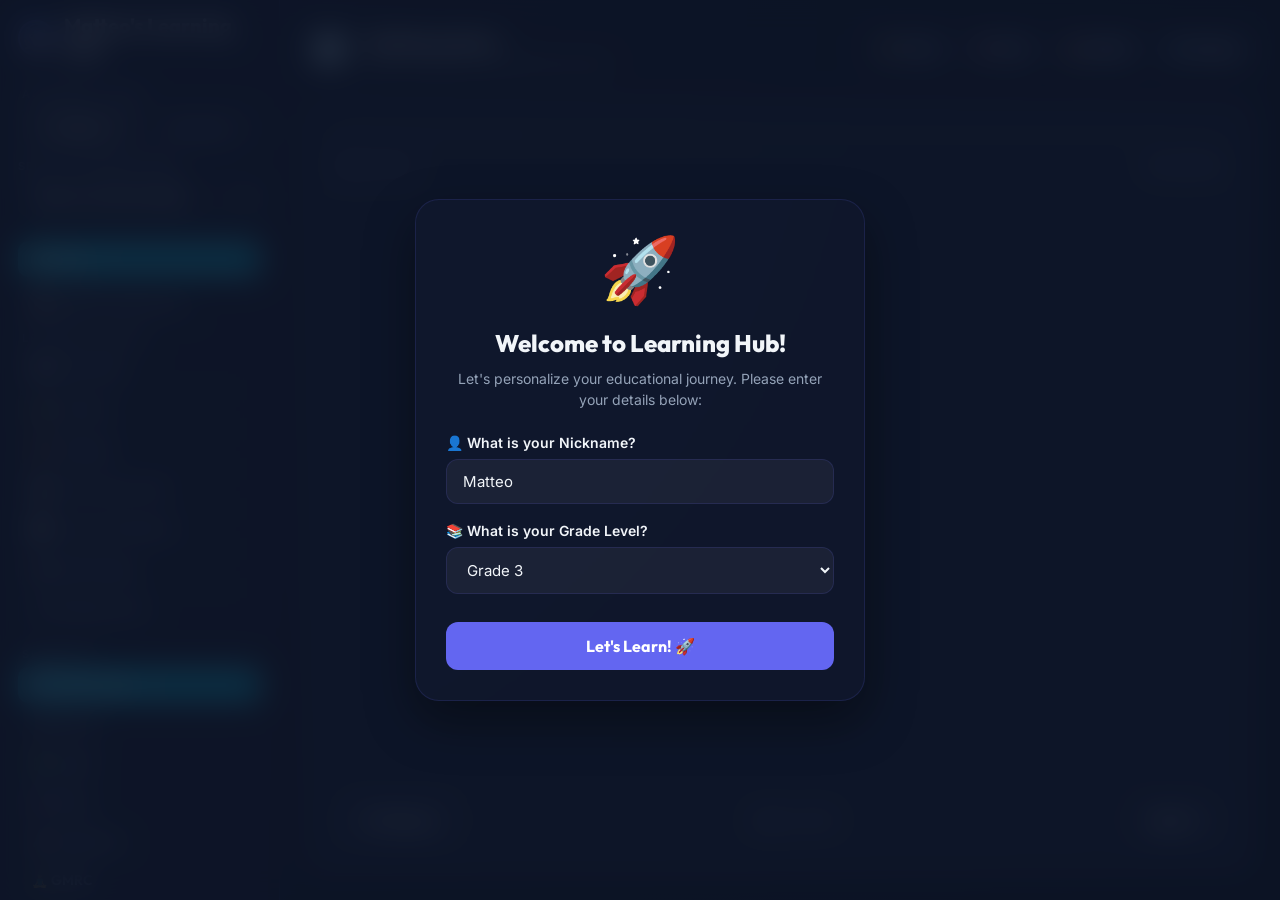
==== commit 60157d2a: "refactor: modularize app.js, implement backup protocol/rules, and fix module reference errors" ====
--- a/index.html
+++ b/index.html
@@ -284,6 +284,9 @@
             <span>Active Account:</span>
             <strong id="settings-active-account" style="color: var(--accent);">Guest Mode</strong>
           </div>
+          <button class="settings-btn-primary" id="settings-login-btn" onclick="loginAccount()" style="margin-top: 4px; width: 100%; display: none;">
+            🔑 Sign In
+          </button>
           <button class="settings-btn-danger" id="settings-logout-btn" onclick="logoutAccount()" style="margin-top: 4px; width: 100%; display: none;">
             🚪 Sign Out
           </button>
@@ -479,6 +482,15 @@
     </div>
   </div>
 
+  <!-- Load Module Scripts -->
+  <script src="modules/studyguide.js"></script>
+  <script src="modules/quiz.js"></script>
+  <script src="modules/worksheet.js"></script>
+  <script src="modules/performance.js"></script>
+  <script src="modules/reading.js"></script>
+  <script src="modules/games.js"></script>
+  <script src="modules/parent_dash.js"></script>
+  <script src="modules/home_dash.js"></script>
   <!-- Load Core Script Logic -->
   <script src="app.js"></script>
 </body>
--- a/index.css
+++ b/index.css
@@ -1,15 +1,17 @@
 :root {
-  --bg-gradient: radial-gradient(circle at top left, #0f172a, #020617);
-  --bg-card: rgba(30, 41, 59, 0.45);
-  --border-card: rgba(255, 255, 255, 0.08);
+  /* Starry Night Dark Theme (Default) */
+  --bg-gradient: radial-gradient(circle at top left, #090e1f, #020409);
+  --bg-card: rgba(18, 25, 47, 0.65);
+  --border-card: rgba(99, 102, 241, 0.15);
   --border-color: var(--border-card);
-  --text-main: #f8fafc;
+  --text-main: #f1f5f9;
   --text-muted: #94a3b8;
   --text-translation: #38bdf8;
-  --sidebar-bg: rgba(15, 23, 42, 0.85);
+  --sidebar-bg: rgba(9, 14, 30, 0.93);
   
+  /* Harmonized Vibrant Colors for Subjects */
   --correct: #10b981;
-  --incorrect: #ef4444;
+  --incorrect: #f43f5e;
   --accent: #6366f1;
   --accent-hover: #4f46e5;
   
@@ -21,18 +23,25 @@
   --sub-gmrc: #eab308;      
   
   --active-subject-color: var(--sub-math);
-  --card-radius: 20px;
+  --card-radius: 24px;
+  --slider-track-bg: rgba(255, 255, 255, 0.15);
+  --slider-track-border: rgba(255, 255, 255, 0.1);
+  --glass-blur: blur(20px);
 }
 
 body.light-mode {
-  --bg-gradient: radial-gradient(circle at top left, #f8fafc, #e2e8f0);
-  --bg-card: rgba(255, 255, 255, 0.85);
-  --border-card: rgba(0, 0, 0, 0.08);
+  /* Warm Cream & Soft Yellow Theme */
+  --bg-gradient: radial-gradient(circle at top left, #fdfbf7, #f5eccf);
+  --bg-card: rgba(255, 255, 255, 0.82);
+  --border-card: rgba(142, 120, 80, 0.12);
   --border-color: var(--border-card);
-  --text-main: #0f172a;
-  --text-muted: #64748b;
+  --text-main: #3e3223;
+  --text-muted: #7d6e5a;
   --text-translation: #0284c7;
-  --sidebar-bg: rgba(255, 255, 255, 0.95);
+  --sidebar-bg: rgba(252, 248, 237, 0.95);
+  --slider-track-bg: #cbd5e1;
+  --slider-track-border: #94a3b8;
+  --glass-blur: blur(12px);
 }
 
 * {
@@ -301,6 +310,8 @@
   padding: 24px;
   height: 100vh;
   overflow-y: auto;
+  min-width: 0;
+  max-width: 100%;
 }
 
 .top-controls {
@@ -419,6 +430,8 @@
   padding: 32px;
   box-shadow: 0 4px 20px rgba(0, 0, 0, 0.1);
   overflow-y: auto;
+  min-width: 0;
+  max-width: 100%;
 }
 
 .progress-container {
@@ -455,6 +468,8 @@
   flex-direction: column;
   justify-content: center;
   animation: fadeIn 0.4s ease;
+  min-width: 0;
+  max-width: 100%;
 }
 
 .viewport-body h2 {
@@ -667,7 +682,8 @@
   height: 8px;
   border-radius: 5px;
   outline: none;
-  background: rgba(255, 255, 255, 0.1);
+  background: var(--slider-track-bg, rgba(255, 255, 255, 0.1));
+  border: 1px solid var(--slider-track-border, transparent);
   -webkit-appearance: none;
   cursor: pointer;
 }
@@ -1483,11 +1499,16 @@
   display: flex;
   justify-content: center;
   align-items: center;
-  margin: 15px 0 20px 0;
+  overflow: hidden;
+  margin: 15px auto 20px auto;
   width: 100%;
+  max-width: 100%;
 }
 
 .slide-image {
+  display: block;
+  width: auto;
+  height: auto;
   max-width: 100%;
   max-height: 250px;
   border-radius: 12px;
@@ -3153,10 +3174,16 @@
 /* Slide Transitions */
 .slide-flip-container {
   width: 100%;
+  max-width: 100%;
   overflow: hidden;
 }
 .slide-card-inner {
   width: 100%;
+  max-width: 100%;
+}
+.slide-card-inner p {
+  white-space: pre-line;
+  line-height: 1.6;
 }
 .slide-card-inner.flip-next {
   animation: slideInRight 0.3s ease-out;
@@ -3496,146 +3523,6 @@
   color: var(--accent);
   border: 1px solid var(--accent);
 }
-
-.rain-game-viewport {
-  position: relative;
-  width: 100%;
-  height: 350px;
-  background: #1e1e2e;
-  border: 2px solid var(--border-color);
-  border-radius: 12px;
-  overflow: hidden;
-  margin-bottom: 15px;
-}
-
-.rain-game-viewport.paused-active::after {
-  content: "";
-  position: absolute;
-  top: 0; left: 0; right: 0; bottom: 0;
-  background: rgba(0, 0, 0, 0.4);
-  z-index: 5;
-}
-
-#rain-pause-indicator {
-  position: absolute;
-  top: 50%; left: 50%;
-  transform: translate(-50%, -50%);
-  background: rgba(0,0,0,0.7);
-  color: white;
-  padding: 8px 16px;
-  border-radius: 20px;
-  font-weight: bold;
-  z-index: 10;
-  display: flex;
-  align-items: center;
-  gap: 6px;
-}
-
-.falling-word {
-  position: absolute;
-  padding: 8px 16px;
-  background: var(--bg-card);
-  border: 1.5px solid var(--border-color);
-  color: var(--text-main);
-  border-radius: 20px;
-  font-weight: bold;
-  cursor: pointer;
-  user-select: none;
-  box-shadow: 0 4px 6px rgba(0,0,0,0.15);
-  transition: transform 0.1s ease, background-color 0.2s ease, border-color 0.2s ease, opacity 0.2s ease;
-  z-index: 2;
-  white-space: nowrap;
-}
-
-.falling-word:hover {
-  transform: scale(1.05);
-  border-color: var(--accent);
-}
-
-.falling-word.correct {
-  background: rgba(16, 185, 129, 0.2) !important;
-  border-color: #10b981 !important;
-  color: #10b981 !important;
-}
-
-.falling-word.incorrect {
-  background: rgba(239, 68, 68, 0.2) !important;
-  border-color: #ef4444 !important;
-  color: #ef4444 !important;
-  animation: shake 0.3s ease;
-}
-
-@keyframes shake {
-  0%, 100% { transform: translateX(0); }
-  25% { transform: translateX(-6px); }
-  75% { transform: translateX(6px); }
-}
-
-.speech-control-panel {
-  display: flex;
-  flex-direction: column;
-  align-items: center;
-  gap: 8px;
-  margin: 12px 0;
-  padding: 12px;
-  background: rgba(255, 255, 255, 0.02);
-  border-radius: 12px;
-  border: 1px solid var(--border-color);
-}
-
-.mic-btn-container {
-  position: relative;
-  width: 54px;
-  height: 54px;
-}
-
-.mic-btn {
-  width: 54px;
-  height: 54px;
-  border-radius: 50%;
-  border: none;
-  background: var(--accent);
-  color: white;
-  font-size: 22px;
-  cursor: pointer;
-  display: flex;
-  align-items: center;
-  justify-content: center;
-  z-index: 2;
-  position: relative;
-  box-shadow: 0 4px 10px rgba(108, 99, 255, 0.3);
-  transition: background-color 0.2s ease;
-}
-
-.mic-btn:hover {
-  background: #5b53e6;
-}
-
-.mic-btn.listening {
-  background: #ef4444;
-  box-shadow: 0 4px 10px rgba(239, 68, 68, 0.3);
-}
-
-.mic-btn.listening + .mic-pulse-ring {
-  position: absolute;
-  top: 0; left: 0; width: 100%; height: 100%;
-  border-radius: 50%;
-  border: 4px solid #ef4444;
-  animation: pulse-ring 1.2s cubic-bezier(0.215, 0.610, 0.355, 1) infinite;
-  z-index: 1;
-}
-
-@keyframes pulse-ring {
-  0% { transform: scale(0.95); opacity: 0.8; }
-  100% { transform: scale(1.6); opacity: 0; }
-}
-
-.speech-wave-indicator {
-  height: 15px;
-  margin-top: 4px;
-  display: none !important;
-}
-
 /* Inline translation display under show-translation mode inside quizzes/study blocks */
 body.show-translation .question-text .fil-phrase,
 body.show-translation .choice-btn .fil-phrase,
@@ -3671,3 +3558,50 @@
 
 
 
+
+/* Redesigned Mascot Animations */
+@keyframes tobiIdle {
+  0% { transform: translateY(0) scale(1); }
+  50% { transform: translateY(-4px) scale(1.02); }
+  100% { transform: translateY(0) scale(1); }
+}
+
+@keyframes tobiShake {
+  0%, 100% { transform: rotate(0deg); }
+  20%, 60% { transform: rotate(-8deg); }
+  40%, 80% { transform: rotate(8deg); }
+}
+
+.tobi-games-img {
+  transition: transform 0.3s cubic-bezier(0.175, 0.885, 0.32, 1.275);
+}
+
+.tobi-games-img.bouncing {
+  animation: tobiIdle 3.5s ease-in-out infinite;
+}
+
+.tobi-games-img:hover {
+  transform: scale(1.18) rotate(3deg);
+  cursor: pointer;
+}
+
+.tobi-games-img.success-shake {
+  animation: tobiShake 0.6s ease-in-out;
+}
+
+/* Glassmorphism Enhancements */
+.viewer-card {
+  backdrop-filter: var(--glass-blur);
+  -webkit-backdrop-filter: var(--glass-blur);
+  transition: transform 0.3s ease, box-shadow 0.3s ease;
+}
+
+.sidebar {
+  backdrop-filter: var(--glass-blur) !important;
+  -webkit-backdrop-filter: var(--glass-blur) !important;
+}
+
+.home-subject-card, .notif-panel, .snapshot-panel, .sched-col, .badge-chip {
+  backdrop-filter: var(--glass-blur);
+  -webkit-backdrop-filter: var(--glass-blur);
+}
